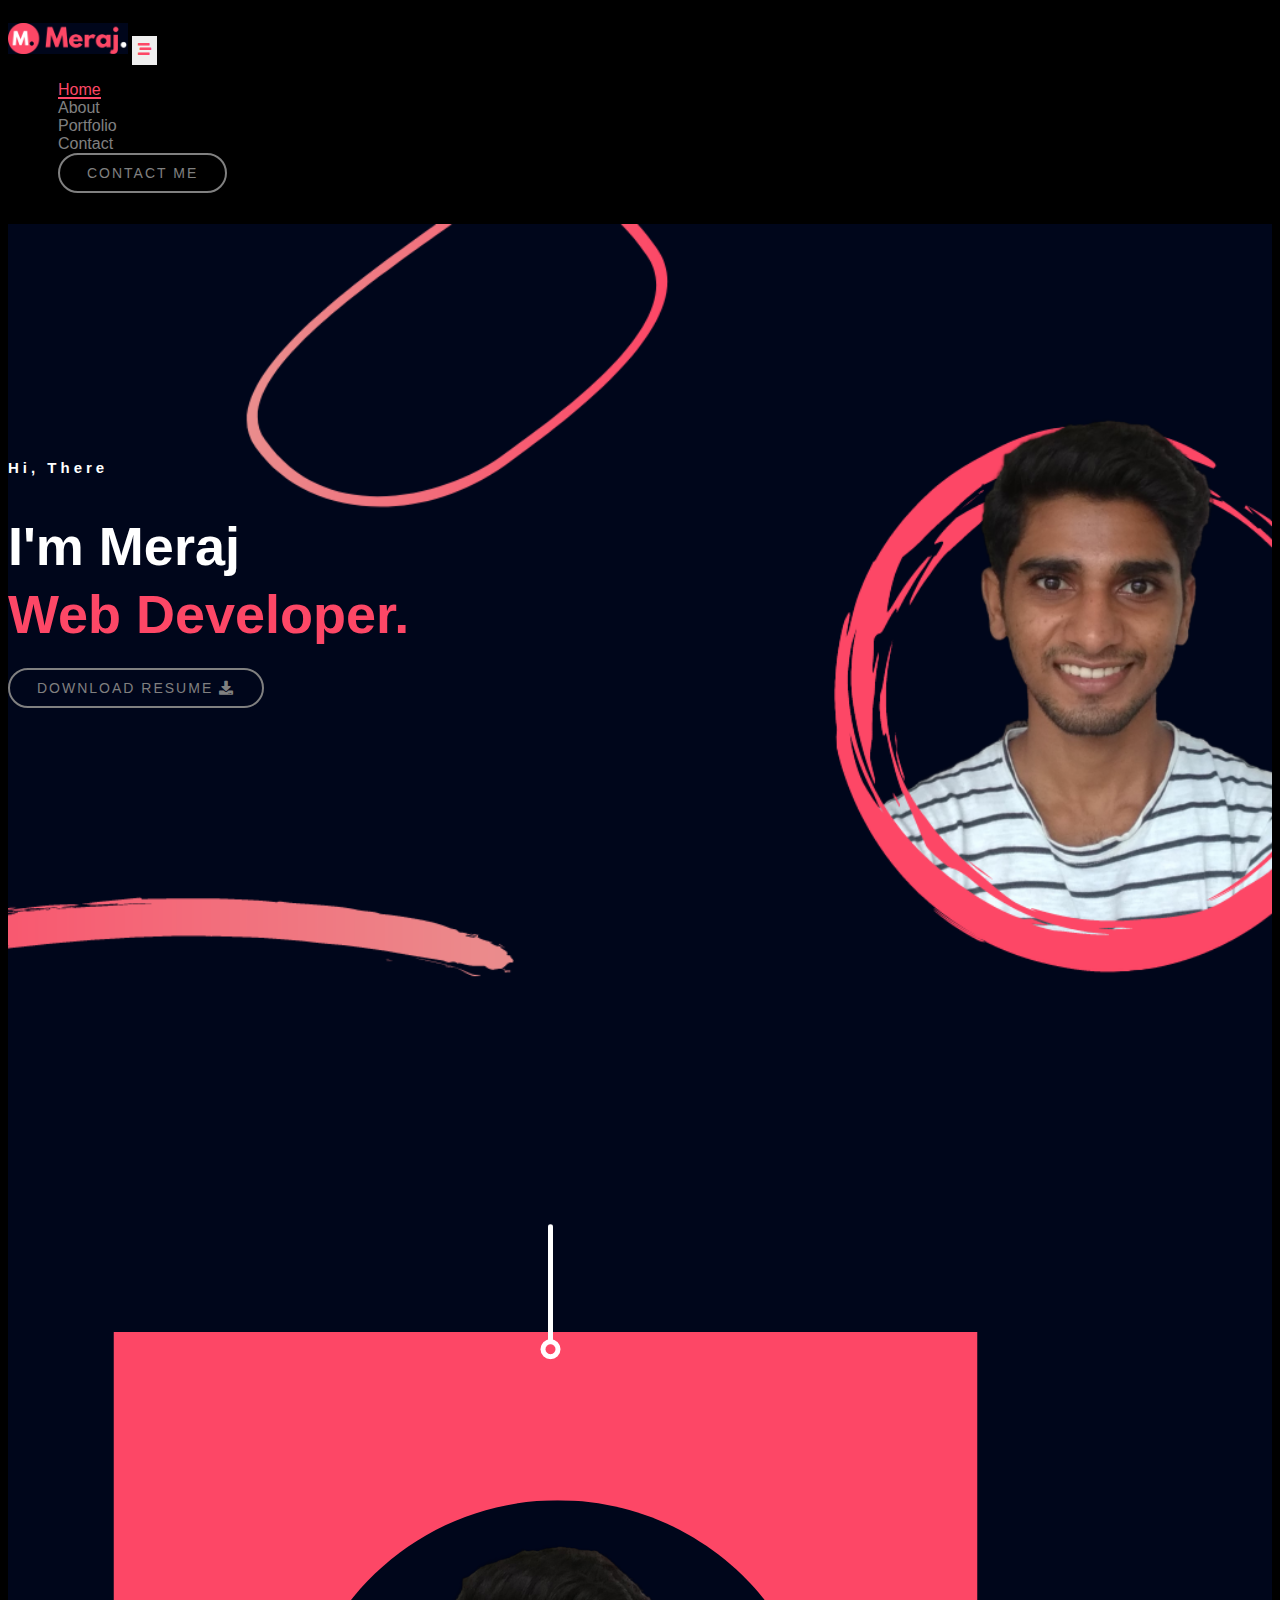
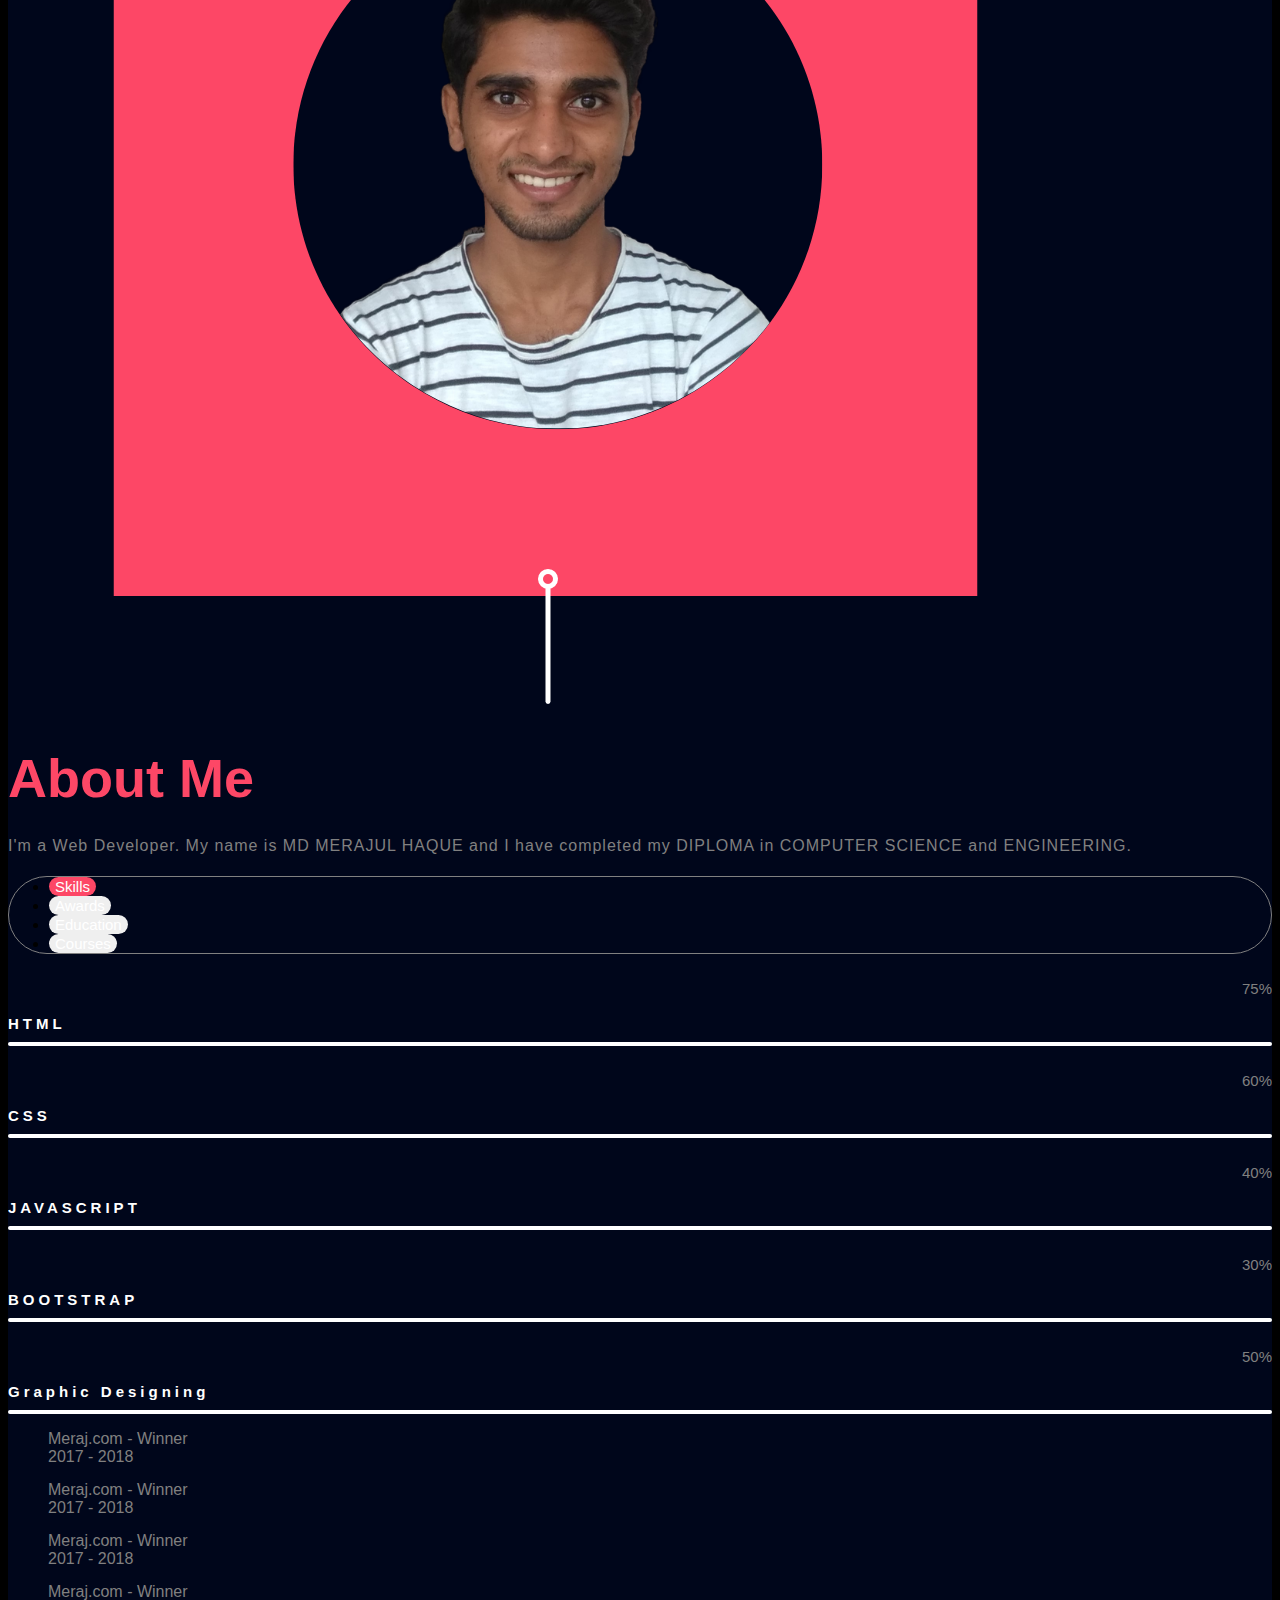
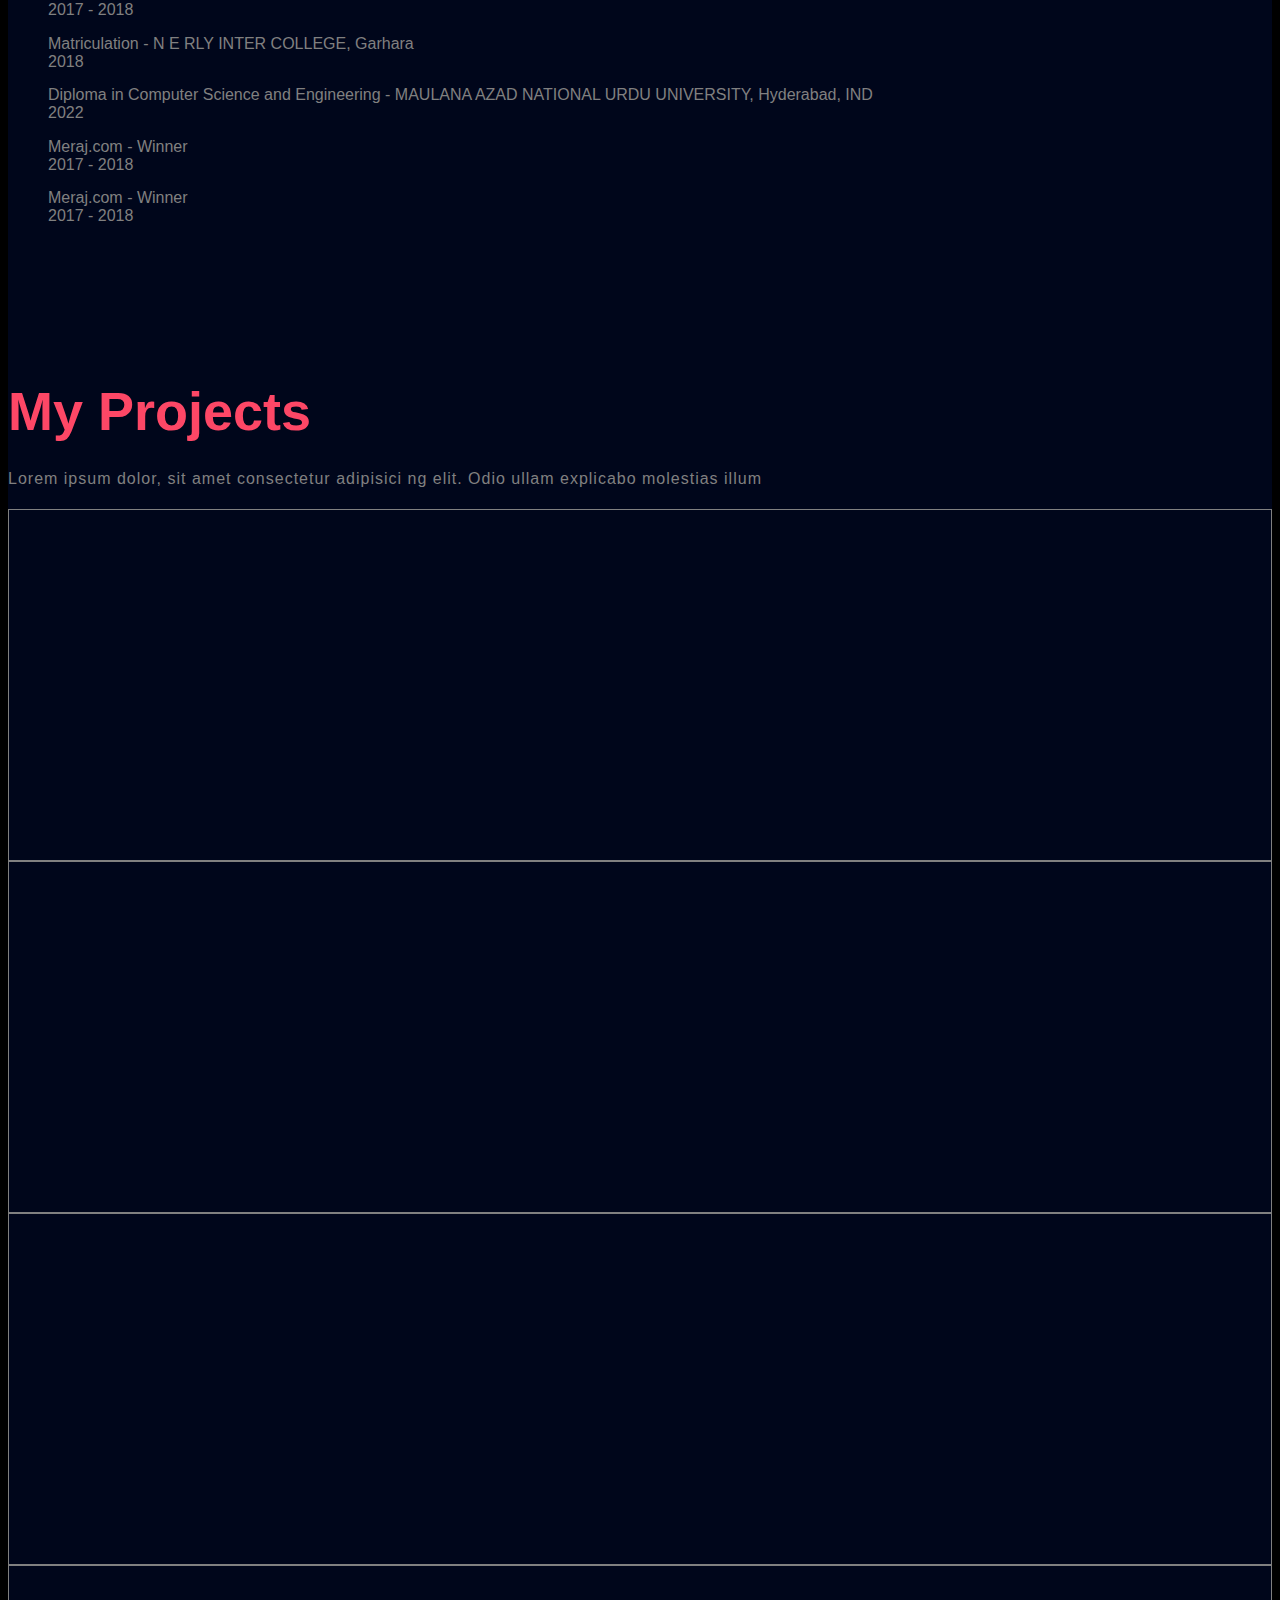
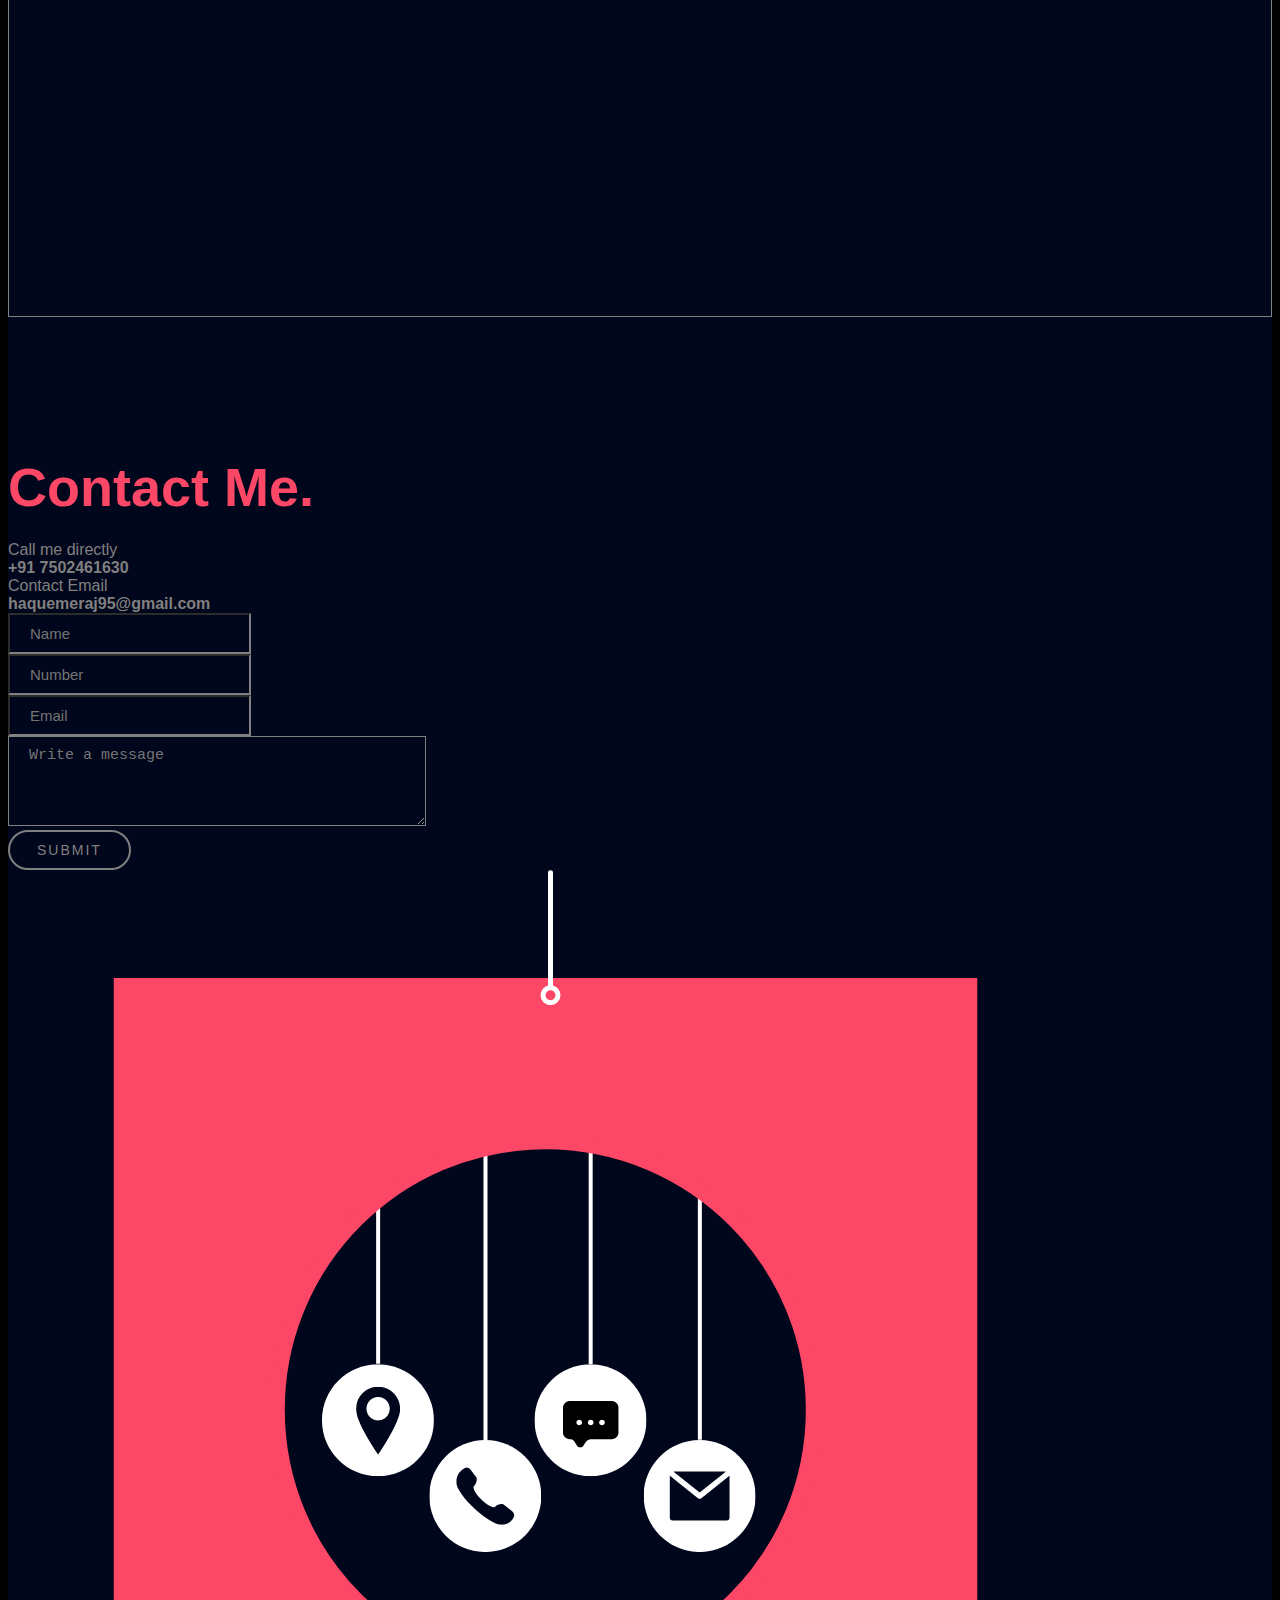
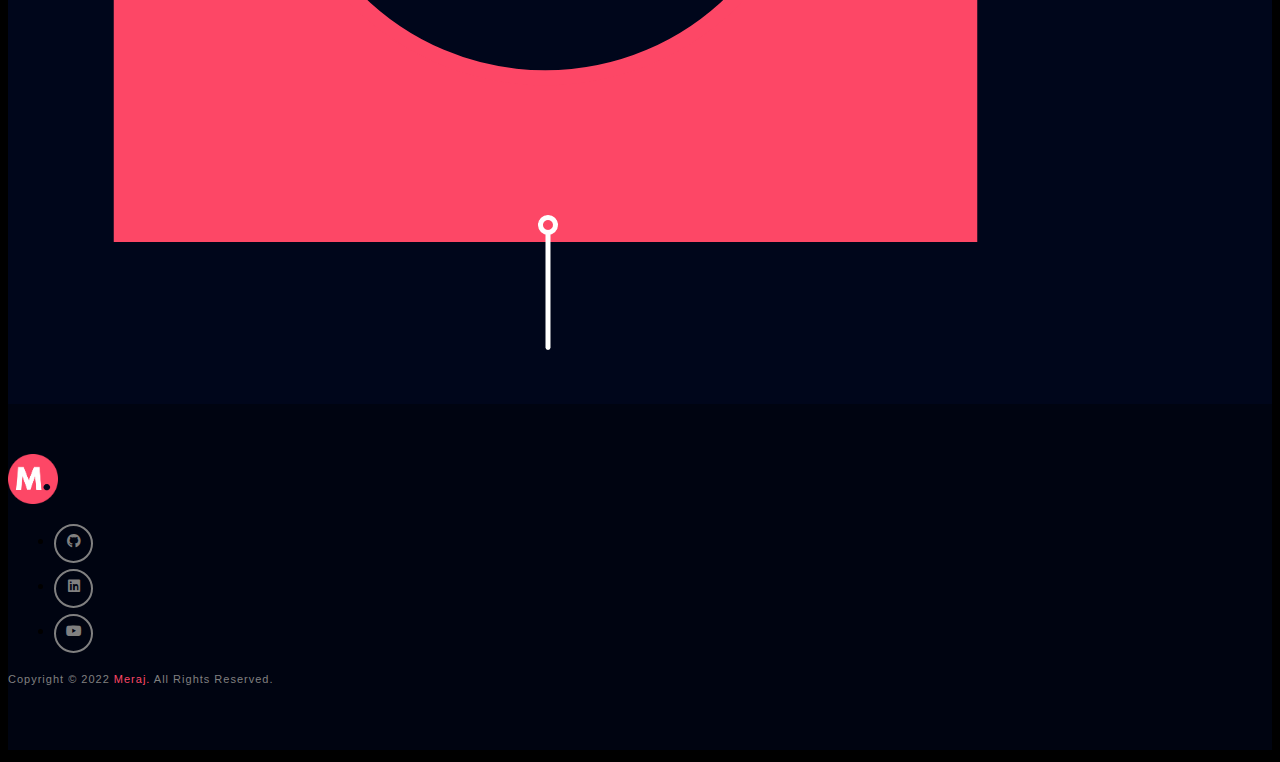
==== index.html @ 755efc13 "MerjaDot" ====
<!DOCTYPE html>
<html lang="en">

<head>
    <meta charset="UTF-8">
    <meta http-equiv="X-UA-Compatible" content="IE=edge">
    <meta name="viewport" content="width=device-width, initial-scale=1.0">
    <title>Meraj's Portfolio</title>

    <!-- FAVICON-->
    <link rel="icon" type="image/png" href="images/logo-fevicon.png">

    <!-- Bootstrap 5 CDN links -->
    <link href="https://cdn.jsdelivr.net/npm/bootstrap@5.1.3/dist/css/bootstrap.min.css" rel="stylesheet" integrity="sha384-1BmE4kWBq78iYhFldvKuhfTAU6auU8tT94WrHftjDbrCEXSU1oBoqyl2QvZ6jIW3" crossorigin="anonymous">
    <link rel="stylesheet" href="https://cdnjs.cloudflare.com/ajax/libs/font-awesome/5.15.4/css/all.min.css" integrity="sha512-1ycn6IcaQQ40/MKBW2W4Rhis/DbILU74C1vSrLJxCq57o941Ym01SwNsOMqvEBFlcgUa6xLiPY/NS5R+E6ztJQ==" crossorigin="anonymous" referrerpolicy="no-referrer"
    />

    <!-- Custom File's Link -->
    <link rel="stylesheet" href="css/style.css">
    <link rel="stylesheet" href="css/responsive-style.css">

</head>

<body data-bs-spy="scroll" data-bs-targets=".navbar" data-bs-offset="75">
    <!-- Navbar Section -->

    <header class="header_wrapper">
        <nav class="navbar navbar-expand-lg fixed-top">
            <div class="container">
                <a class="navbar-brand" href="#home">
                    <img src="images/meemProfile.png" class="img-fluid" alt="logo">
                </a>
                <button class="navbar-toggler" type="button" data-bs-toggle="collapse" data-bs-target="#navbarNavAltMarkup" aria-controls="navbarNavAltMarkup" aria-expanded="false" aria-label="Toggle navigation">

                <i class="fas fa-stream navbar-toggler-icon"></i>                

              </button>
                <div class="collapse navbar-collapse justify-content-end" id="navbarNavAltMarkup">
                    <ul class="navbar-nav menu-navbar-nav">
                        <li class="nav-item">
                            <a class="nav-link active" aria-current="page" href="#home">Home</a>
                        </li>
                        <li class="nav-item">
                            <a class="nav-link" href="#about">About</a>
                        </li>
                        <li class="nav-item">
                            <a class="nav-link" href="#portfolio">Portfolio</a>
                        </li>
                        <li class="nav-item">
                            <a class="nav-link" href="#contact">Contact</a>
                        </li>
                        <li class="nav-item mt-3 mt-lg-0">
                            <a class="main-btn" href="#contact">Contact Me</a>
                        </li>
                    </ul>
                </div>
            </div>
        </nav>
    </header>
    <!-- Navbar Section exit -->

    <!-- Bannerr Section -->

    <section id="home" class="banner_wrapper">
        <div class="container">
            <div class="row">
                <div class="col-sm-12 text-center text-md-start" </div>
                    <h6>Hi, There</h6>
                    <h1>I'm Meraj<br><span>Web Developer.</span></h1>
                    <div class="mt-4">
                        <a class="main-btn" href="">
                            Download Resume
                            <i class="fas fa-download"></i>
                        </a>
                    </div>

                </div>
            </div>
    </section>

    <!-- Bannerr Section exit -->

    <!--About Section -->
    <section id="about" class="about_wrapper">
        <div class="container">
            <div class="row justify-content-between align-items-center">
                <div class="col-lg-5 mb-4 mb-lg-0">
                    <img src="images/about.png" class="img-fluid rounded-3" alt="AboutMe">
                </div>

                <div class="col-lg-7 ps-lg-5 text-center text-lg-start">
                    <div class="my-3 mb-lg-0">
                        <h1><span>About Me</span></h1>
                        <p>I'm a Web Developer. My name is MD MERAJUL HAQUE and I have completed my DIPLOMA in COMPUTER SCIENCE and ENGINEERING.</p>

                    </div>
                    <div class="pt-4">

                        <ul class="nav nav-pills justify-content-center justify-content-lg-between  mb-3" id="pills-tab" role="tablist">

                            <li class="nav-item" role="presentation">
                                <button class="nav-link active" id="pills-skill-tab" data-bs-toggle="pill" data-bs-target="#pills-skill" type="button" role="tab" aria-controls="pills-skill" aria-selected="true">Skills</button>
                            </li>

                            <li class="nav-item" role="presentation">
                                <button class="nav-link" id="pills-award-tab" data-bs-toggle="pill" data-bs-target="#pills-award" type="button" role="tab" aria-controls="pills-award" aria-selected="false">Awards</button>
                            </li>

                            <li class="nav-item" role="presentation">
                                <button class="nav-link" id="pills-education-tab" data-bs-toggle="pill" data-bs-target="#pills-education" type="button" role="tab" aria-controls="pills-education" aria-selected="false">Education</button>
                            </li>

                            <li class="nav-item" role="presentation">
                                <button class="nav-link" id="pills-course-tab" data-bs-toggle="pill" data-bs-target="#pills-course" type="button" role="tab" aria-controls="pills-course" aria-selected="false">Courses</button>
                            </li>

                        </ul>

                        <div class="tab-content" id="pills-tabContent">

                            <div class="tab-pane fade show active" id="pills-skill" role="tabpanel" aria-labelledby="pills-skill-tab">
                                <div class="single-progress">
                                    <h6>HTML</h6>
                                    <div class="progress">
                                        <div class="progress-bar" role="progressbar" style="width: 75%" aria-valuenow="25" aria-valuemin="0" aria-valuemax="100"></div>
                                    </div>
                                    <span class="label">75%</span>
                                </div>
                                <div class="single-progress">
                                    <h6>CSS</h6>
                                    <div class="progress">
                                        <div class="progress-bar" role="progressbar" style="width: 60%" aria-valuenow="25" aria-valuemin="0" aria-valuemax="100"></div>
                                    </div>
                                    <span class="label">60%</span>
                                </div>
                                <div class="single-progress">
                                    <h6>JAVASCRIPT</h6>
                                    <div class="progress">
                                        <div class="progress-bar" role="progressbar" style="width: 40%" aria-valuenow="25" aria-valuemin="0" aria-valuemax="100"></div>
                                    </div>
                                    <span class="label">40%</span>
                                </div>
                                <div class="single-progress">
                                    <h6>BOOTSTRAP</h6>
                                    <div class="progress">
                                        <div class="progress-bar" role="progressbar" style="width: 30%" aria-valuenow="25" aria-valuemin="0" aria-valuemax="100"></div>
                                    </div>
                                    <span class="label">30%</span>

                                </div>
                                <div class="single-progress">
                                    <h6>Graphic Designing</h6>
                                    <div class="progress">
                                        <div class="progress-bar" role="progressbar" style="width: 50%" aria-valuenow="25" aria-valuemin="0" aria-valuemax="100"></div>
                                    </div>
                                    <span class="label">50%</span>

                                </div>
                            </div>

                            <div class="tab-pane fade" id="pills-award" role="tabpanel" aria-labelledby="pills-award-tab">
                                <ul class="text-start ps-0">
                                    <li>
                                        <a href="#">Meraj.com
                                        <span>- Winner</span></a>2017 - 2018
                                    </li>
                                    <li>
                                        <a href="#">Meraj.com
                                        <span>- Winner</span></a>2017 - 2018
                                    </li>
                                    <li>
                                        <a href="#">Meraj.com
                                        <span>- Winner</span></a>2017 - 2018
                                    </li>
                                    <li>
                                        <a href="#">Meraj.com
                                        <span>- Winner</span></a>2017 - 2018
                                    </li>
                                </ul>
                            </div>

                            <div class="tab-pane fade" id="pills-education" role="tabpanel" aria-labelledby="pills-education-tab">
                                <ul class="text-start ps-0">
                                    <li>
                                        <a href="#">Matriculation
                                        <span>- N E RLY INTER COLLEGE, Garhara</span></a>2018
                                    </li>
                                    <li>
                                        <a href="#">Diploma in Computer Science and Engineering 
                                        <span>- MAULANA AZAD NATIONAL URDU UNIVERSITY, Hyderabad, IND</span></a>2022
                                    </li>

                                </ul>
                            </div>

                            <div class="tab-pane fade" id="pills-course" role="tabpanel" aria-labelledby="pills-course-tab">
                                <ul class="text-start ps-0">
                                    <li>
                                        <a href="#">Meraj.com
                                        <span>- Winner</span></a>2017 - 2018
                                    </li>
                                    <li>
                                        <a href="#">Meraj.com
                                        <span>- Winner</span></a>2017 - 2018
                                    </li>
                                </ul>
                            </div>

                        </div>

                    </div>
                </div>
            </div>
        </div>

    </section>


    <!-- About Section exit -->

    <!-- Portfolio Section -->

    <section id="portfolio" class="portfolio_wrapper">
        <div class="container">
            <div class="row">
                <div class="col-sm-12 text-center mb-4">
                    <div class="my-3 mb-lg-0">
                        <h1><span>My Projects</span></h1>
                        <p>Lorem ipsum dolor, sit amet consectetur adipisici ng elit. Odio ullam explicabo molestias illum </p>

                    </div>
                </div>

            </div>
            <div class="row">
                <div class="col-lg-3 col-mb-6 mb-4">
                    <a href="/projects/graphicD.html">
                        <div class="card p-0">
                            <span style="background-image: url('./images/portfolio1.jpeg');">

                        </span>
                        </div>
                    </a>
                </div>
                <div class="col-lg-3 col-mb-6 mb-4">
                    <a href="https://haque9570.github.io/BlueRythmMMH.github.io/">
                        <div class="card p-0">
                            <span style="background-image: url('./images/portfolio2.jpeg');">

                        </span>
                        </div>
                    </a>
                </div>
                <div class="col-lg-3 col-mb-6 mb-4">
                    <a href="#home">
                        <div class="card p-0">
                            <span style="background-image: url('./images/pj1.jpeg');">

                        </span>
                        </div>
                    </a>
                </div>
                <div class="col-lg-3 col-mb-6 mb-4">
                    <a href="#home">
                        <div class="card p-0">
                            <span style="background-image: url('./images/pj1.jpeg');">

                        </span>
                        </div>
                    </a>
                </div>

            </div>
        </div>

    </section>

    <!-- Portfolio Section exit -->

    <!-- Contact Section -->
    <section id="contact" class="contact_wrapper">
        <div class="container">
            <div class="row justify-content-between align-items-center">
                <div class="col-lg-6 order-2 order-lg-1 pe-lg-5 text-lg-start text-center">
                    <h1><span>Contact Me.</span></h1>
                    <div class="row call_details mb-4">
                        <label class="col-sm-3 col-lg-4">Call me directly</label>

                        <div class="col-sm-9 col-lg-8 mb-3 mb-lg-2 text-md-start">
                            <a href="javascript:void(0)">+91 7502461630</a>
                        </div>

                        <label class="col-sm-3 col-lg4">Contact Email</label>

                        <div class="col-sm-9 col-lg-8 mb-3 mb-lg-2 text-md-start">
                            <a href="mailto:haquemeraj95@gmail.com">haquemeraj95@gmail.com</a>
                        </div>
                    </div>
                    <form>
                        <div class="mb-4">
                            <input type="text" class="form-control" placeholder="Name" autocomplete="off">
                        </div>

                        <div class="mb-4">
                            <input type="number" class="form-control" placeholder="Number" autocomplete="off">
                        </div>

                        <div class="mb-4">
                            <input type="email" class="form-control" placeholder="Email" autocomplete="off">
                        </div>

                        <div class="mb-4">
                            <textarea class="form-control" id="message" cols="40" rows="4" placeholder="Write a message" autocomplete="off"></textarea>
                        </div>
                        <button type="submit" class="main-btn">
                            Submit
                        </button>
                    </form>
                </div>
                <div class="col-lg-6 order-1 mb-4 order-lg-1 mb-lg-0">
                    <img src="./images/contact.png" alt="ContactImg" class="img-fluid">
                </div>
            </div>

        </div>

    </section>


    <!-- Contact Section exit -->

    <!-- Footer Section -->

    <section id="contact" class="footer_wrapper mt-3 mt-md-0">
        <div class="container">
            <div class="row align-items-center">
                <div class="col-lg-4 col-md-6 text-center text-md-start">
                    <div class="footer-logo mb-3 mb-md-0">
                        <a href="projects/graphicD.html">
                            <img src="./images/logo.png" alt="">
                        </a>
                    </div>
                </div>
                <div class="col-lg-4 col-md-6">
                    <ul class="list-unstyled d-flex justify-content-center justify-content-md-end
                     justify-content-lg-center social-icon mb-3 mb-md-0">
                        <li>
                            <a href="#home"><i class="fab fa-github"></i></a>
                        </li>
                        <li>
                            <a href="#home"><i class="fab fa-linkedin"></i></a>
                        </li>
                        <li>
                            <a href="#home"><i class="fab fa-youtube"></i></a>
                        </li>
                    </ul>
                </div>
                <div class="col-lg-4 col-md-12">
                    <div class="copyright-text text-lg-start text-center mb-3 mb-lg-0">
                        <p class="mb-0">Copyright © 2022 <a href="#home">Meraj. </a>All Rights Reserved.

                        </p>
                    </div>
                </div>
            </div>

        </div>
    </section>

    <!-- Footer Section exit-->



    <!-- Bootstrap 5 Js CDN links -->
    <script src="https://cdn.jsdelivr.net/npm/@popperjs/core@2.10.2/dist/umd/popper.min.js" integrity="sha384-7+zCNj/IqJ95wo16oMtfsKbZ9ccEh31eOz1HGyDuCQ6wgnyJNSYdrPa03rtR1zdB" crossorigin="anonymous"></script>
    <script src="https://cdn.jsdelivr.net/npm/bootstrap@5.1.3/dist/js/bootstrap.min.js" integrity="sha384-QJHtvGhmr9XOIpI6YVutG+2QOK9T+ZnN4kzFN1RtK3zEFEIsxhlmWl5/YESvpZ13" crossorigin="anonymous"></script>

    <!-- Custom Js link -->
    <script src="js/main.js"></script>
</body>

</html>
---- css/style.css ----
/* Table of Contents */


/* ------------------
1. General
2. Navbar
3. Banner
4. About
5. Portfolio
6. Contact
7. Footer
-------------------- */


/* General */

@import url('');
:root {
    /* Background Color */
    --primary-color: #fd4766;
    --scondary-color: black;
    --bg-dark-blue: #00061b;
    --bg-white: white;
    --gray-color: gray;
    --gradient-color: linear-gradient(-224deg, var(--primary-color) 0, #0080b3 100%);
    --gradient-color: linear-gradient(120deg, #f7aeae 20.69%, #EA8D8D 50.19%, var(--primary-color) 79.69%);
    filter: progid: DXImageTransform.Microsoft.gradient(startColorstr='var(--primary-color)', endColorstr='var(--secondary-color)', GradientType=1);
    /* Text Color*/
    --primary-font: 'Poopins', sans-serif;
    --primary-text: #fd4766;
    --text-gray: gray;
    --text-white: white;
}

body {
    font-family: var(--primary-font);
    background-color: var(--scondary-color);
}

a {
    text-decoration: none;
}


/* 1 Custom CSS */

::-webkit-scrollbar {
    width: 6px;
}

::-webkit-scrollbar-track {
    background-color: var(--bg-dark-blue);
}

::-webkit-scrollbar-thumb {
    background-color: var(--primary-color);
}

section {
    padding: 50px 0;
    background-color: var(--bg-dark-blue);
}

.main-btn {
    display: inline-block;
    border-radius: 50px;
    transition: all .4s ease-in-out;
    padding: 10px 27px;
    background-color: transparent;
    border: 2px solid var(--gray-color);
    color: var(--text-gray);
    font-weight: 500;
    font-size: 14px;
    text-transform: uppercase;
    letter-spacing: 2px;
    text-decoration: none;
}

.main-btn:hover {
    background-color: var(--primary-color);
    border-color: var(--primary-color);
    color: var(--text-white);
}

h1 {
    font-size: 54px;
    line-height: 68px;
    font-weight: 800;
    color: var(--text-white);
    margin-bottom: 20px;
}

h1 span {
    color: var(--primary-color);
}

h2 {
    font-size: 50px;
    line-height: 1.3;
    font-weight: 600;
    color: var(--text-white);
    margin-bottom: 15px;
}

h3 {
    font-size: 20px;
    font-weight: 600;
    color: var(--text-white);
    margin-bottom: 19px;
}

h6 {
    font-size: 15px;
    letter-spacing: 4px;
    display: block;
    color: var(--text-white);
    margin-bottom: 10px;
}

p {
    color: var(--text-gray);
    font-size: 16px;
    line-height: 28px;
    letter-spacing: 1px;
    font-weight: 400;
}

.subtitle {
    display: inline-block;
    font-weight: 600;
    letter-spacing: 0.5px;
    line-height: 18px;
    font-size: 16px;
    margin-bottom: 12px;
    background: var(--gradient-color);
    -webkit-background-clip: text;
    -webkit-text-fill-color: transparent;
}

input:hover,
input:focus,
textarea:focus,
textarea:hover,
button {
    outline: none !important;
    box-shadow: none !important;
}


/* 2. Navbar */

.header_wrapper .navbar {
    padding: 15px 0;
    -webkit-transition: all .2s linear;
    -o-transition: all .2s linear;
    transition: all .2s linear;
}

.header_wrapper .navbar-brand img {
    max-width: 120px;
    height: auto;
}

.header_wrapper .navbar-toggler {
    border: 0;
    color: var(--primary-color);
    line-height: 2;
}

.header_wrapper .navbar-toggler:focus {
    box-shadow: none;
}

.header_wrapper .nav-item {
    margin: 0 10px;
}

.header_wrapper .nav-item .nav-link {
    position: relative;
    font-size: 16px;
    font-weight: 500;
    color: var(--gray-color);
    display: inline-block;
}

.header_wrapper .nav-item .nav-link::after {
    position: absolute;
    content: '';
    left: 0;
    width: 0;
    height: 2px;
    background: var(--primary-color);
    transition: 0.3s;
    bottom: 0;
}

.header_wrapper .nav-item .nav-link.active::after,
.header_wrapper .nav-item .nav-link:hover::after {
    width: 100%;
}

.header_wrapper .nav-item .nav-link.active,
.header_wrapper .nav-item .nav-link:hover {
    color: var(--bg-white);
}

.header_scrolled {
    position: fixed;
    top: 0;
    left: 0;
    width: 100%;
    background-color: var(--bg-dark-blue);
    -webkit-box-shadow: 0 1px 20px var(--primary-color);
    box-shadow: 0 1px 20px 0 var(--primary-color);
}

.header_wrapper .nav-item .nav-link.active,
.header_wrapper .nav-item .nav-link:hover {
    color: var(--primary-text);
}


/* 3. Banner */

.banner_wrapper {
    width: 100%;
    height: auto;
    min-height: 650px;
    background-image: url('../images/bg1.png');
    background-repeat: no-repeat;
    background-position: center;
    background-size: cover;
    background-attachment: scroll;
    padding: 200px 0 100px 0;
}


/* 3. Banner Exit */


/* 4. About */

.about_wrapper img:hover {
    box-shadow: 0 1px 20px 0 var(--primary-color);
}

.about_wrapper ul.nav-pills {
    border: 1px solid var(--gray-color);
    border-radius: 50px;
}

.about_wrapper ul li .nav-link {
    border-radius: 50px;
    font-size: 15px;
    font-weight: 500;
    transition: all 0.45s cubic-bezier(0, 0, 0.2, 1);
    display: inline-block;
    color: var(--text-white);
    border: 0;
}

.about_wrapper ul li .nav-link.active {
    background-color: var(--primary-color);
}

.about_wrapper .single-progress {
    margin-top: 26px;
    position: relative;
    overflow: hidden;
}

.about_wrapper .single-progress .progress {
    height: 4px;
    border-radius: 4px;
    box-shadow: none;
    background-color: var(--bg-white);
    overflow: visible;
}

.about_wrapper .single-progress .progress-bar {
    background: var(--gradient-color);
}

.about_wrapper .single-progress h6 {
    text-align: left;
}

.about_wrapper .single-progress .label {
    position: absolute;
    right: 0;
    top: 0;
    color: var(--text-gray);
    font-size: 15px;
}

.about_wrapper .tab-pane li {
    color: var(--gray-color);
    font-size: 16px;
    margin-bottom: 15px;
    font-weight: 300;
    list-style: none;
}

.about_wrapper .tab-pane li a {
    font-weight: 500;
    display: block;
    color: var(--text-gray);
}


/* 5. Portfolio */

.portfolio_wrapper .card {
    height: 100%;
    min-height: 350px;
    overflow: hidden;
    border: 1px solid var(--gray-color);
    cursor: pointer;
}

.portfolio_wrapper .card:hover {
    box-shadow: 0 0 15px 0 var(--primary-color);
}

.portfolio_wrapper .card span {
    transition: background-position 4s ease-in-out 0s;
    width: 100%;
    height: 100%;
    background-position: top-center;
    background-size: cover;
}

.portfolio_wrapper .card:hover span {
    background-position: bottom center;
}


/* 6. Contact */

.contact_wrapper .form-control,
.contact_wrapper textarea {
    background-color: transparent;
    border-color: var(--gray-color);
    color: var(--text-gray);
    font-size: 15px;
    font-weight: 400;
    padding: 10px 20px;
}

.contact_wrapper .form-control:hover,
.contact_wrapper textarea:hover,
.contact_wrapper .form-control:focus,
.contact_wrapper textarea:focus {
    border-color: var(--primary-color);
    color: var(--primary-text);
}

.contact_wrapper .call_details {
    color: var(--text-gray);
}

.contact_wrapper .call_details a {
    font-weight: 700;
    color: var(--text-gray);
}


/* 7. Footer */

.footer_wrapper {
    background-color: #000411;
    padding: px 0;
}

.footer_wrapper .footer-logo img {
    width: 50px;
}

.footer_wrapper .social-icon li {
    margin: 6px;
}

.footer_wrapper .social-icon a {
    width: 35px;
    height: 35px;
    line-height: 30px;
    font-size: 14px;
    display: inline-block;
    border: 2px solid var(--text-gray);
    color: var(--gray-color);
    text-align: center;
    border-radius: 100%;
    -webkit-transition: all 0.3s cubic-bezier(0.645, 0.045, 0.355, 1);
    transition: all 0.3s cubic-bezier(0.645, 0.045, 0.355, 1);
}

.footer_wrapper .social-icon a:hover {
    background-color: var(--primary-color);
    border-color: var(--primary-color);
    color: var(--text-white);
    box-shadow: 0 12px 50px 0 var(--primary-color);
    transform: translateY(-3px);
}

.footer_wrapper .copyright-text p {
    font-size: 11px;
    line-height: 20px;
}

.footer_wrapper .copyright-text a {
    color: var(--primary-color);
}
---- css/responsive-style.css ----
@media(max-width:991px) {
    /* Custom css */
    section {
        padding: 30px 0;
    }
    h2 {
        font-size: 30px;
        line-height: 1.3;
    }
    h3 {
        font-size: 20px;
    }
    /* Navabar */
    .header_wrapper .navbar {
        padding: 5px 0;
    }
    .header-scrolled {
        height: auto;
    }
    .header_wrapper .menu-navbar-nav {
        text-align: center;
        background-color: #000411;
        opacity: 0.8;
        padding-bottom: 15px;
    }
    .header_wrapper .nav-item .nav-link {
        margin-top: 15px;
        color: #ffffff;
    }
    /* Banner wrapper */
    /* Banner wrapper */
    .banner_wrapper {
        width: 100%;
        height: auto;
        min-height: 555px;
        background-image: url('../images/bg3.png');
        background-repeat: no-repeat;
        background-position: center;
        background-size: cover;
        background-attachment: scroll;
        padding: 200px 0 100px 0;
    }
    /* About */
    .about_wrapper ul.nav-pills {
        width: 70%;
        margin: auto;
    }
    /* Portfolio */
    .portfolio_wrapper .card {
        min-height: 650px;
    }
    /* Footer */
    .footer_wrapper {
        background-color: #000411;
        padding: 20px 0;
    }
}

@media(max-width:450px) {
    /* Custom css */
    h1 {
        font-size: 40px;
        line-height: 48px;
    }
    h2 {
        font-size: 25px;
    }
    p {
        font-size: 13px;
        line-height: 24px;
    }
    /* Banner wrapper */
    .banner_wrapper {
        width: 100%;
        height: auto;
        min-height: 555px;
        background-image: url('../images/bgMob1.png');
        background-repeat: no-repeat;
        background-position: center;
        background-size: cover;
        background-attachment: scroll;
        padding: 300px 0 100px 0;
    }
    /* About */
    .about_wrapper ul.nav-pills {
        width: 100%;
        margin: auto;
        border: 0;
    }
    .about_wrapper ul li .nav-link {
        font-size: 13px;
    }
    /* Portfolio */
    .portfolio_wrapper .card {
        min-height: 400px;
    }
}
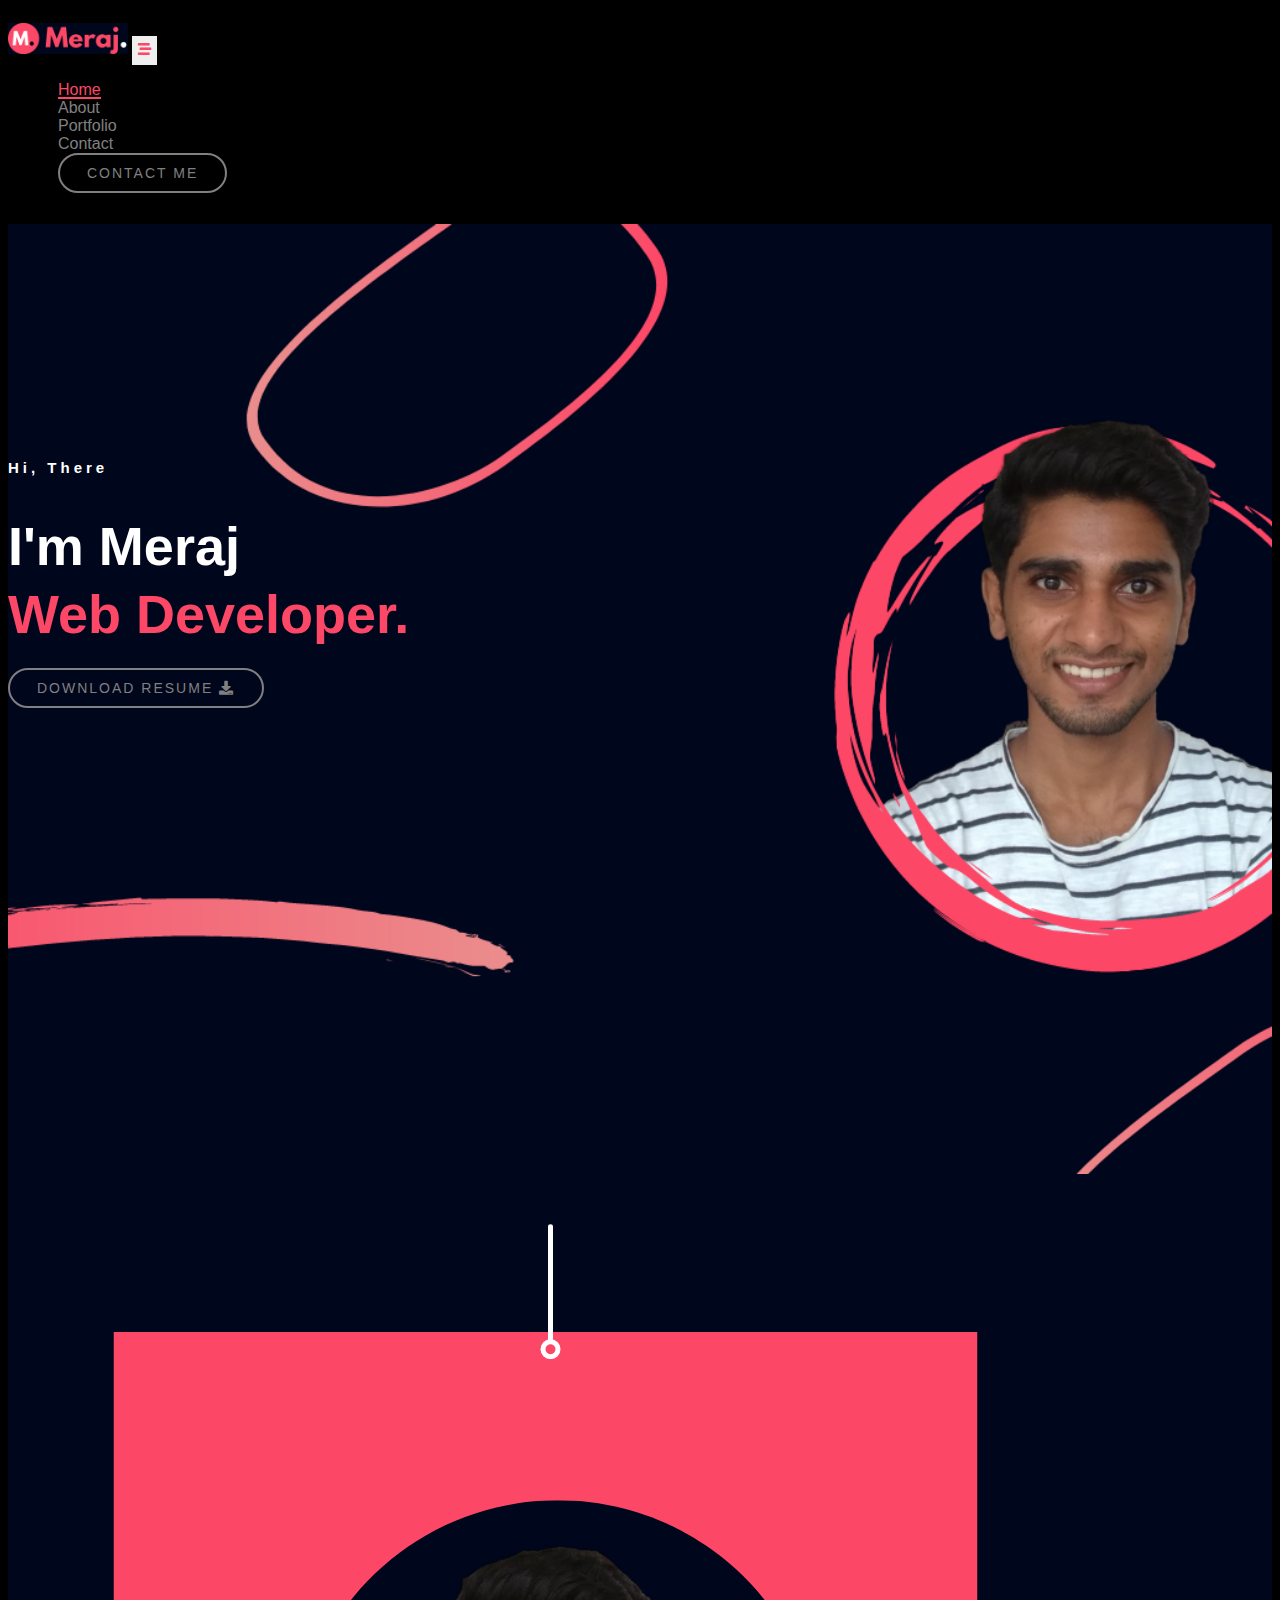
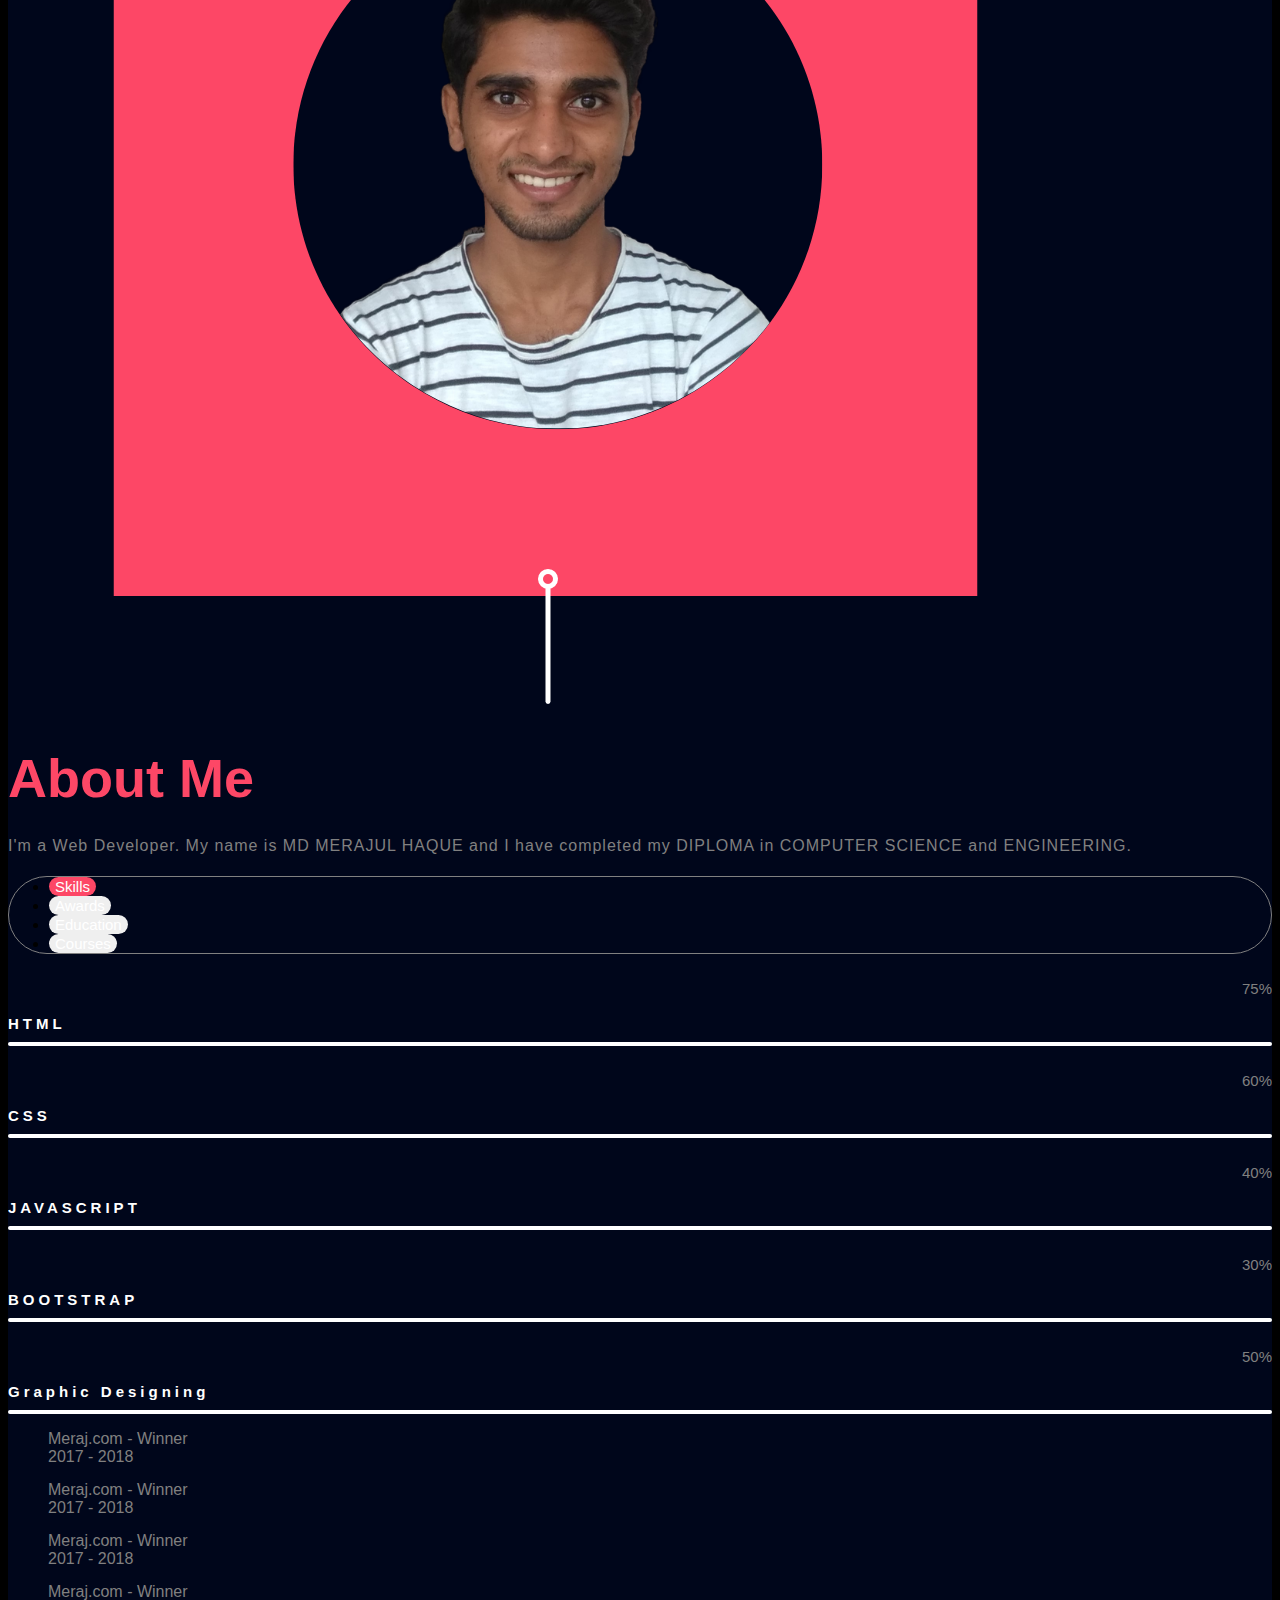
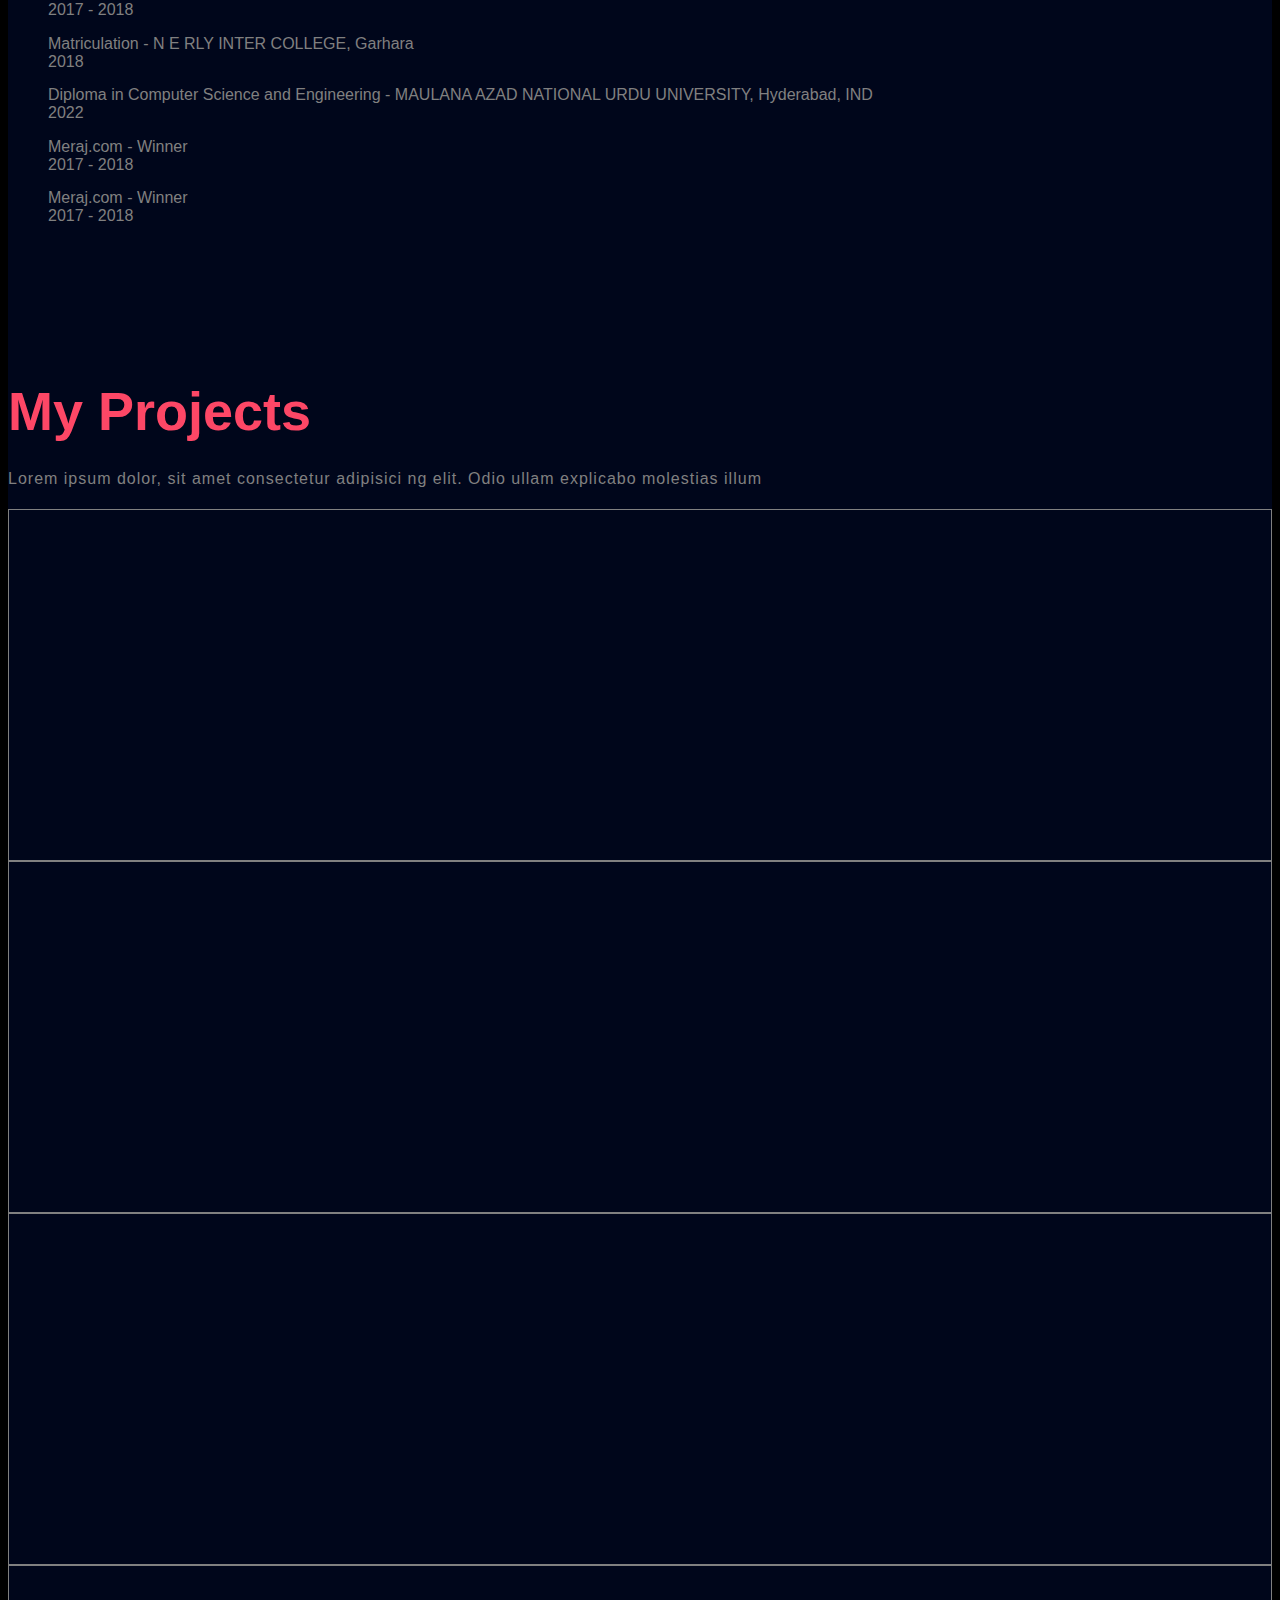
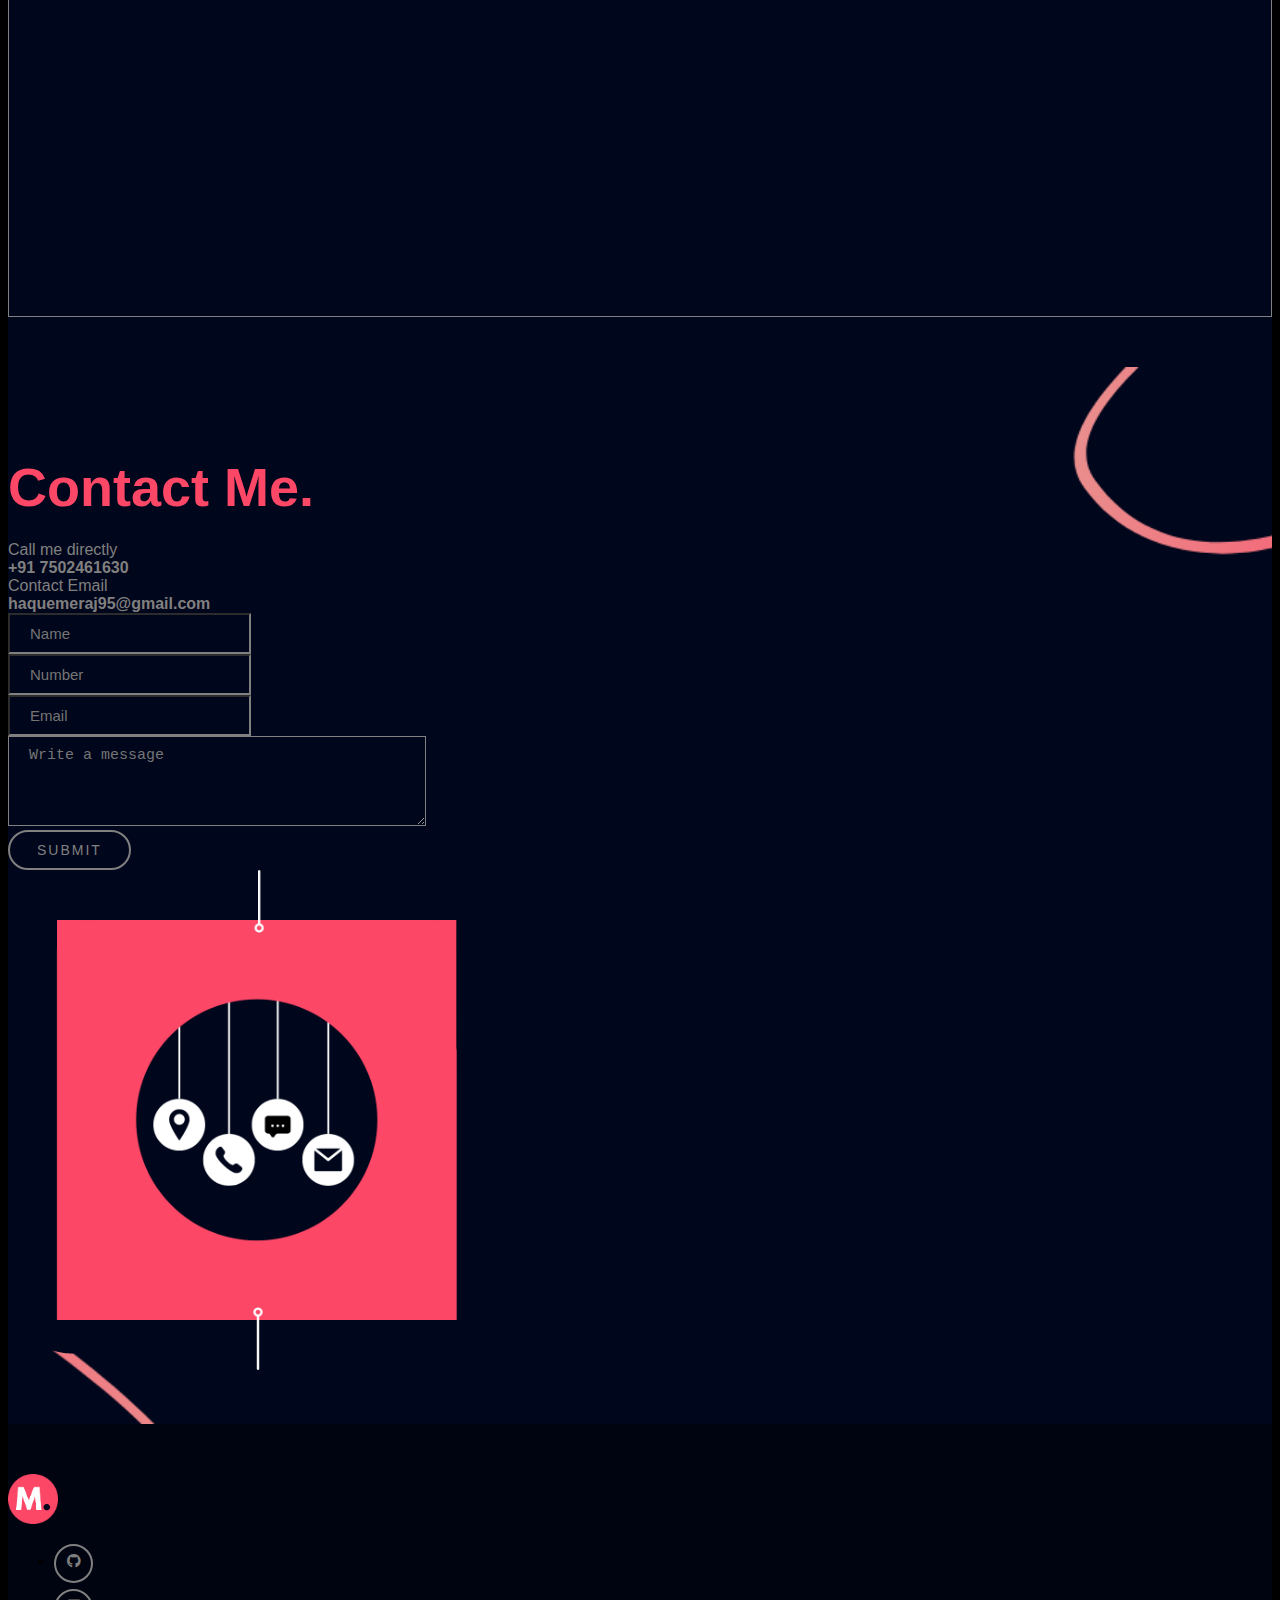
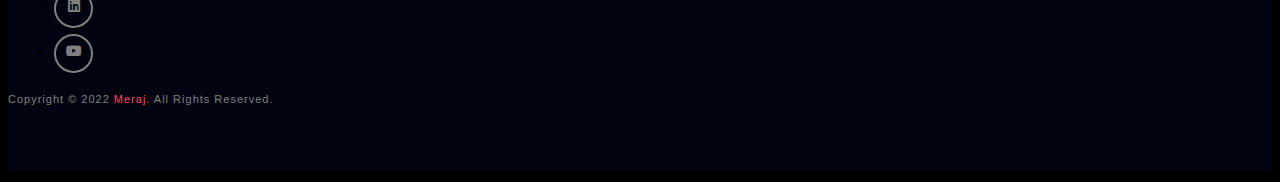
==== commit 71fd6757: "change" ====
--- a/index.html
+++ b/index.html
@@ -234,7 +234,7 @@
             </div>
             <div class="row">
                 <div class="col-lg-3 col-mb-6 mb-4">
-                    <a href="/projects/graphicD.html">
+                    <a href="/graphicD.html">
                         <div class="card p-0">
                             <span style="background-image: url('./images/portfolio1.jpeg');">
 
--- a/css/style.css
+++ b/css/style.css
@@ -225,13 +225,13 @@
 .banner_wrapper {
     width: 100%;
     height: auto;
-    min-height: 650px;
+    min-height: 750px;
     background-image: url('../images/bg1.png');
     background-repeat: no-repeat;
     background-position: center;
     background-size: cover;
     background-attachment: scroll;
-    padding: 200px 0 100px 0;
+    padding: 200px 0 0 0;
 }
 
 
@@ -239,6 +239,17 @@
 
 
 /* 4. About */
+
+.about_wrapper {
+    width: 100%;
+    height: auto;
+    min-height: 750px;
+    background-image: url('../images/bg2.png');
+    background-repeat: no-repeat;
+    background-position: center;
+    background-size: cover;
+    background-attachment: scroll;
+}
 
 .about_wrapper img:hover {
     box-shadow: 0 1px 20px 0 var(--primary-color);
@@ -310,6 +321,17 @@
 
 /* 5. Portfolio */
 
+.portfolio_wrapper {
+    width: 100%;
+    height: auto;
+    min-height: 750px;
+    background-image: url('../images/bg3.png');
+    background-repeat: no-repeat;
+    background-position: center;
+    background-size: cover;
+    background-attachment: scroll;
+}
+
 .portfolio_wrapper .card {
     height: 100%;
     min-height: 350px;
@@ -336,6 +358,17 @@
 
 
 /* 6. Contact */
+
+.contact_wrapper {
+    width: 100%;
+    height: auto;
+    min-height: 750px;
+    background-image: url('../images/bg4.png');
+    background-repeat: no-repeat;
+    background-position: center;
+    background-size: cover;
+    background-attachment: scroll;
+}
 
 .contact_wrapper .form-control,
 .contact_wrapper textarea {
--- a/css/responsive-style.css
+++ b/css/responsive-style.css
@@ -33,7 +33,7 @@
         width: 100%;
         height: auto;
         min-height: 555px;
-        background-image: url('../images/bg3.png');
+        background-image: url('../images/tab.png');
         background-repeat: no-repeat;
         background-position: center;
         background-size: cover;
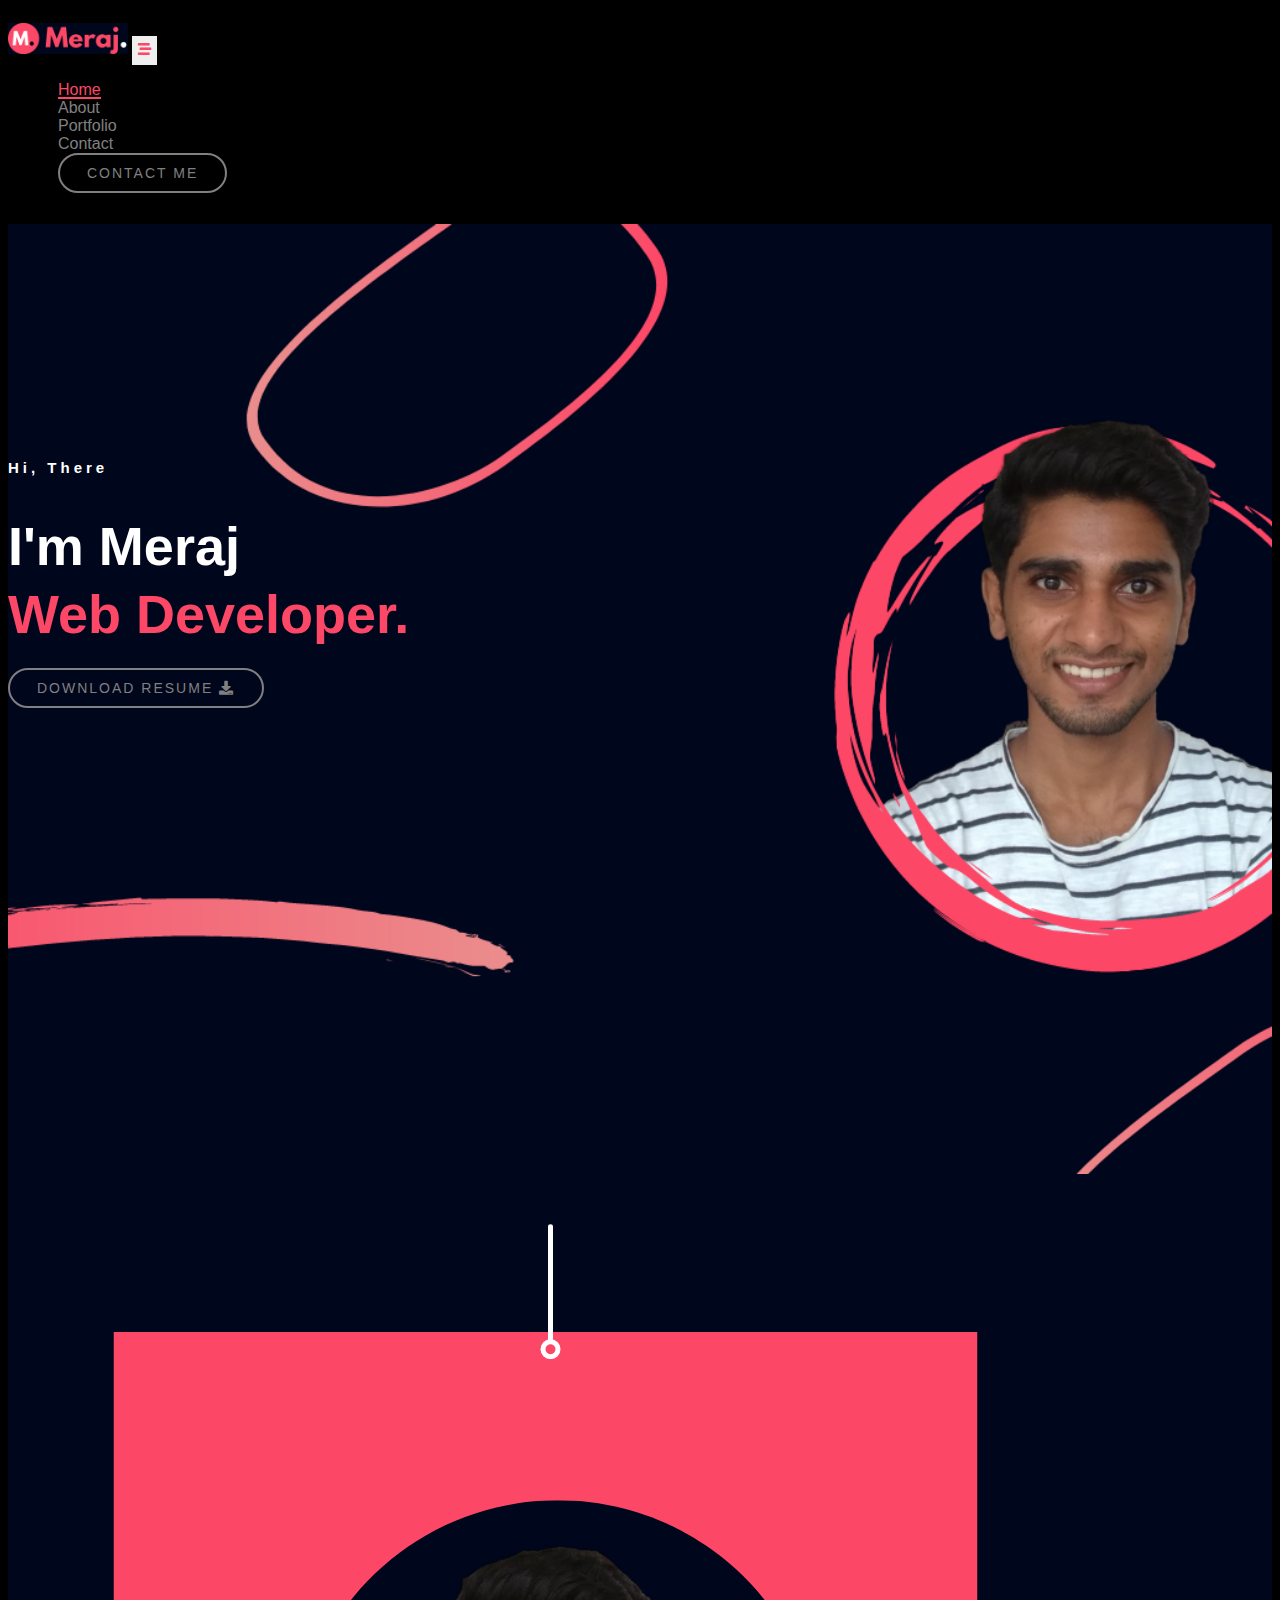
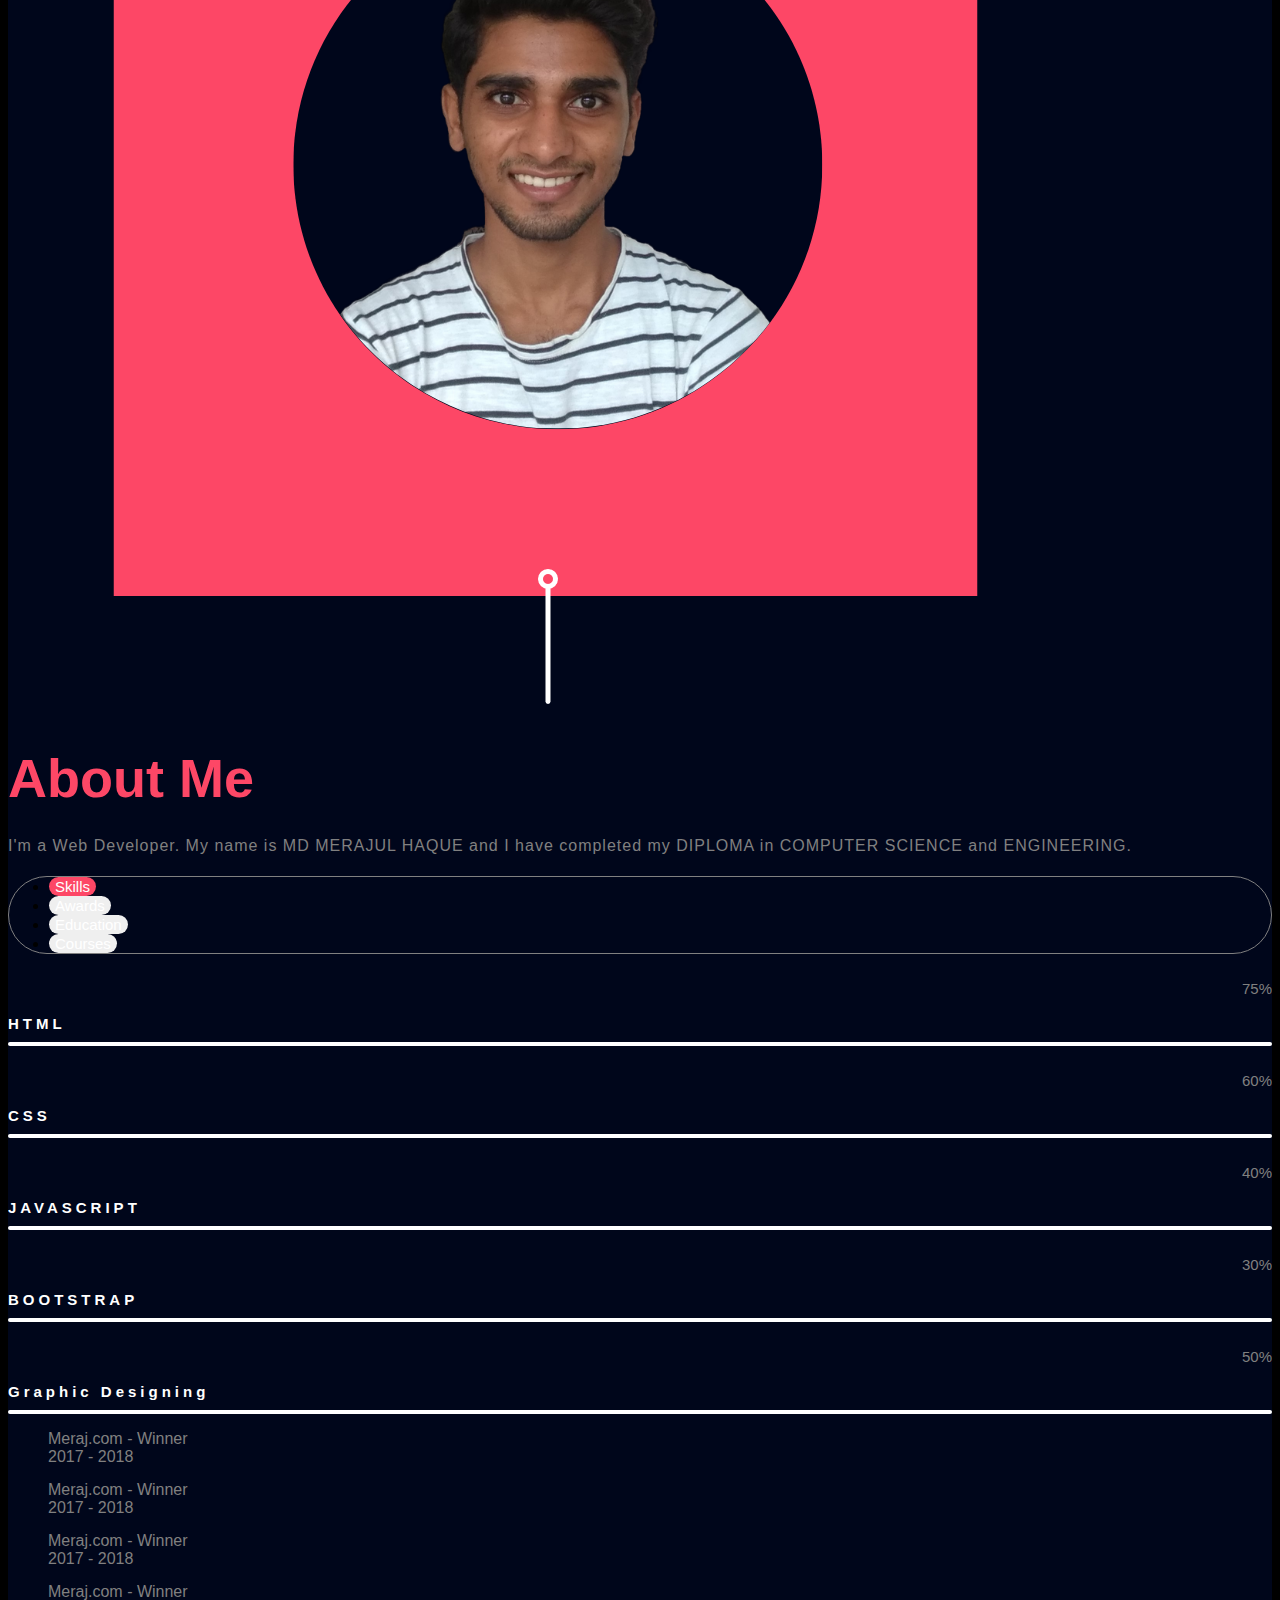
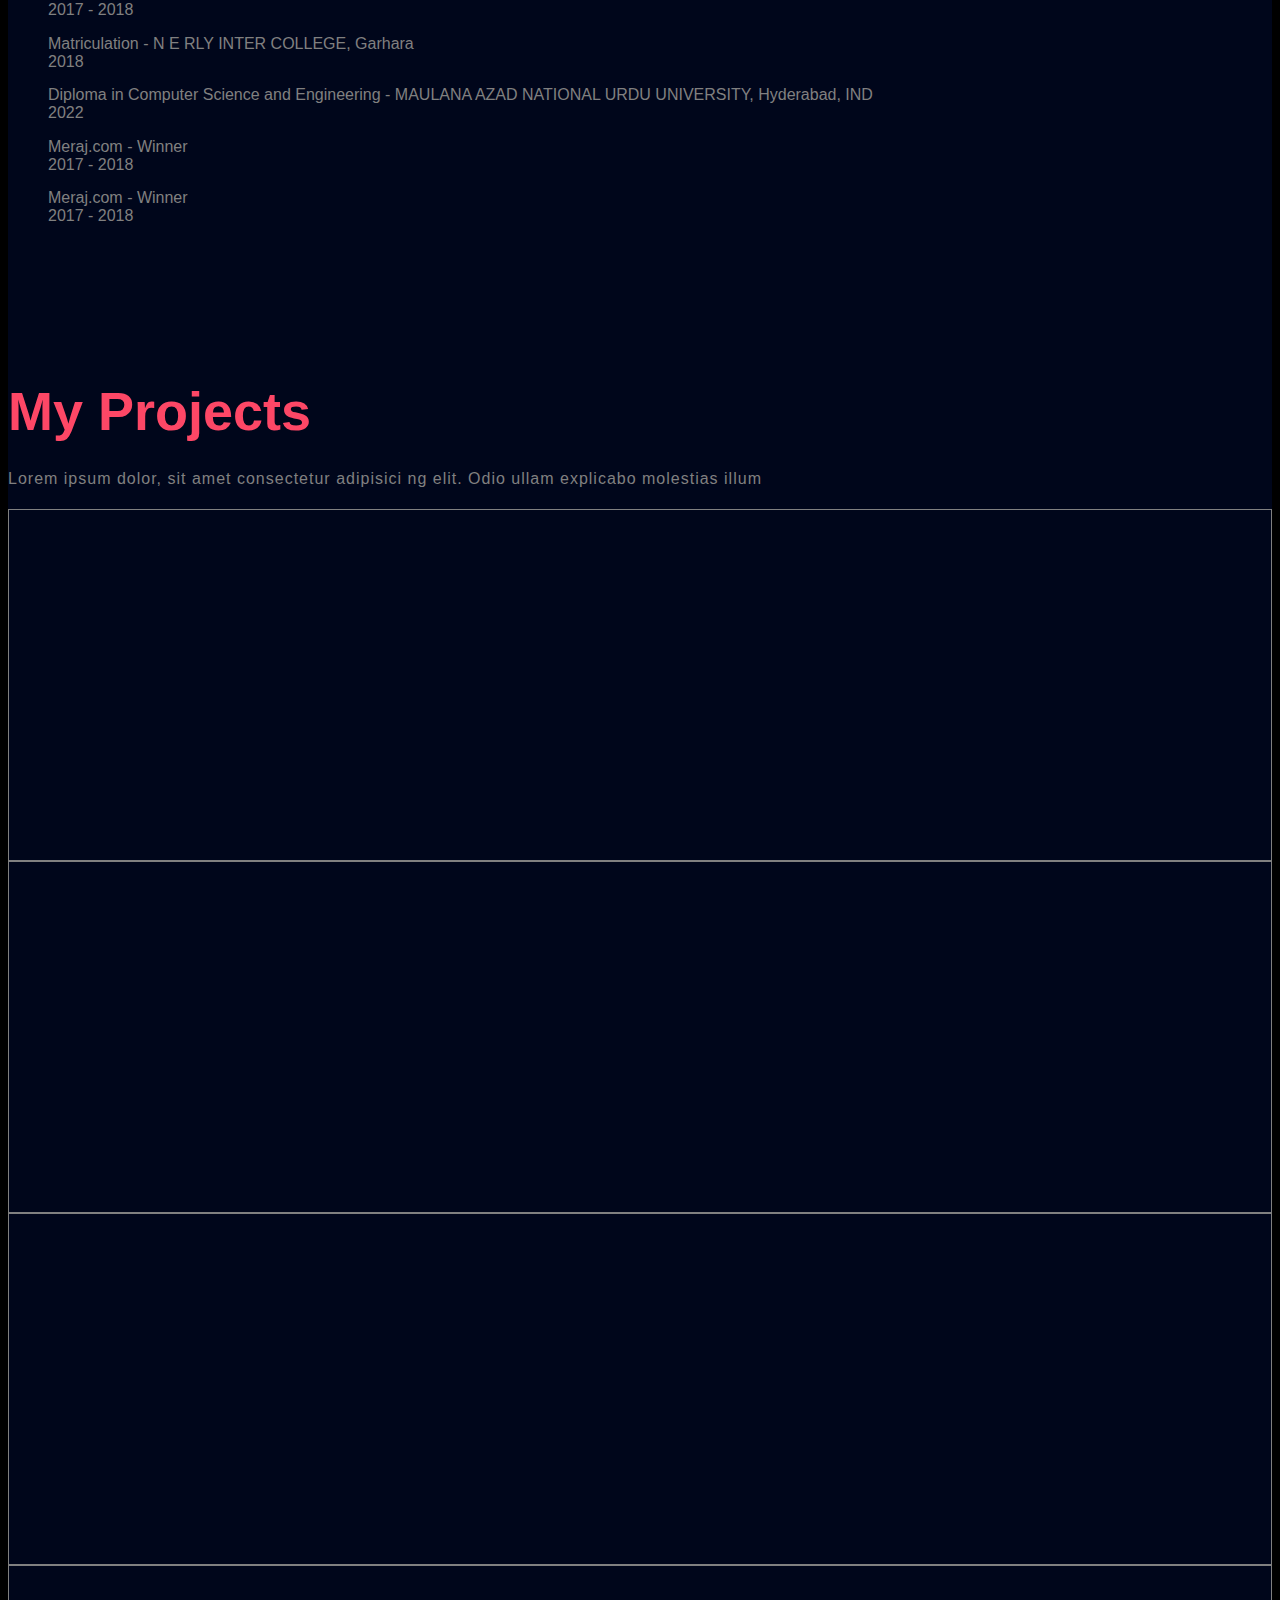
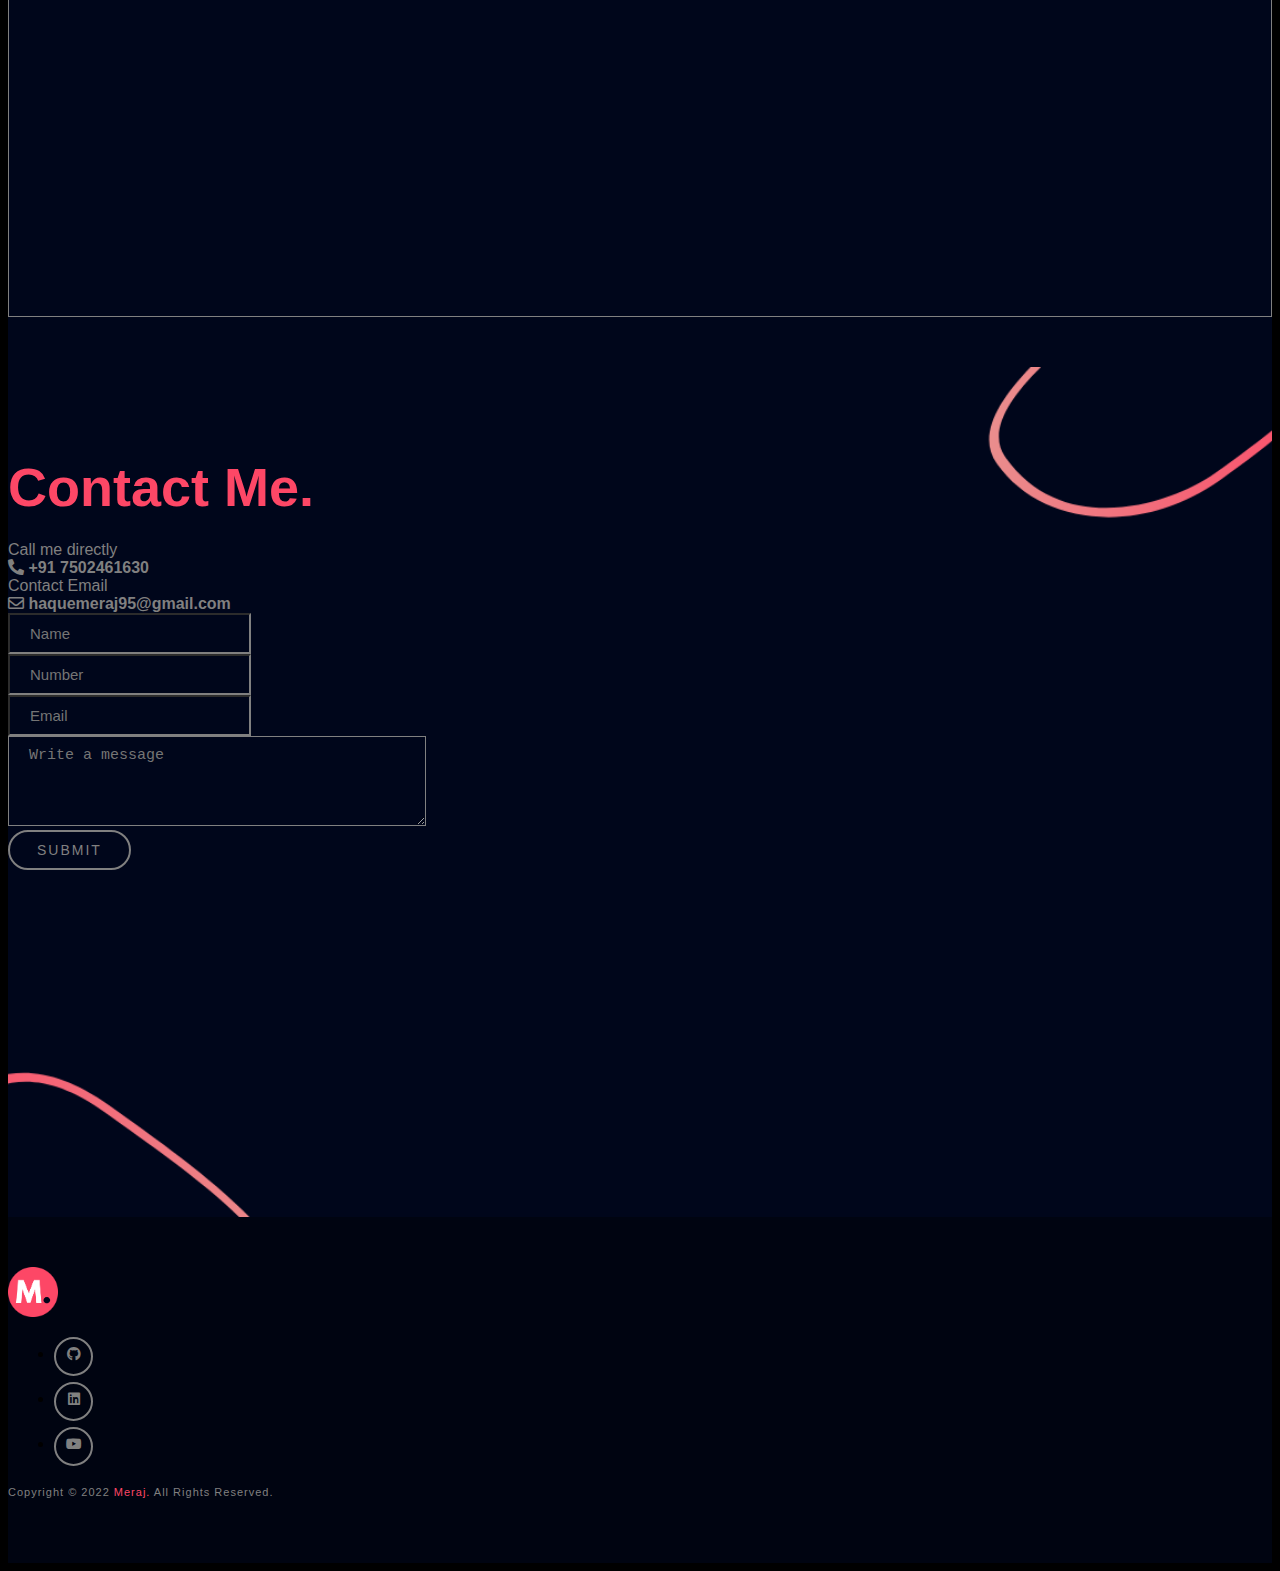
==== commit 329f8d16: "changes" ====
--- a/index.html
+++ b/index.html
@@ -234,7 +234,7 @@
             </div>
             <div class="row">
                 <div class="col-lg-3 col-mb-6 mb-4">
-                    <a href="/graphicD.html">
+                    <a href="../graphicD.html">
                         <div class="card p-0">
                             <span style="background-image: url('./images/portfolio1.jpeg');">
 
@@ -287,13 +287,13 @@
                         <label class="col-sm-3 col-lg-4">Call me directly</label>
 
                         <div class="col-sm-9 col-lg-8 mb-3 mb-lg-2 text-md-start">
-                            <a href="javascript:void(0)">+91 7502461630</a>
+                            <a href="callto:+917502461630"><i class="fas fa-phone-alt "></i> +91 7502461630</a>
                         </div>
 
                         <label class="col-sm-3 col-lg4">Contact Email</label>
 
                         <div class="col-sm-9 col-lg-8 mb-3 mb-lg-2 text-md-start">
-                            <a href="mailto:haquemeraj95@gmail.com">haquemeraj95@gmail.com</a>
+                            <a href="mailto:haquemeraj95@gmail.com"><i class="far fa-envelope"></i> haquemeraj95@gmail.com</a>
                         </div>
                     </div>
                     <form>
@@ -317,9 +317,11 @@
                         </button>
                     </form>
                 </div>
-                <div class="col-lg-6 order-1 mb-4 order-lg-1 mb-lg-0">
+
+                <!-- <div class="col-lg-6 order-1 mb-4 order-lg-1 mb-lg-0">
                     <img src="./images/contact.png" alt="ContactImg" class="img-fluid">
-                </div>
+                </div> -->
+
             </div>
 
         </div>
--- a/css/style.css
+++ b/css/style.css
@@ -390,11 +390,17 @@
 
 .contact_wrapper .call_details {
     color: var(--text-gray);
+    text-align: left;
 }
 
 .contact_wrapper .call_details a {
     font-weight: 700;
     color: var(--text-gray);
+    text-align: right;
+}
+
+.contact_wrapper .call_details a:hover {
+    color: var(--primary-color);
 }
 
 
--- a/css/responsive-style.css
+++ b/css/responsive-style.css
@@ -49,6 +49,13 @@
     .portfolio_wrapper .card {
         min-height: 650px;
     }
+    /* Contact wrapper */
+    .contact_wrapper {
+        background-image: none;
+    }
+    .contact_wrapper .call_details {
+        text-align: center;
+    }
     /* Footer */
     .footer_wrapper {
         background-color: #000411;
@@ -73,8 +80,8 @@
     .banner_wrapper {
         width: 100%;
         height: auto;
-        min-height: 555px;
-        background-image: url('../images/bgMob1.png');
+        min-height: 650px;
+        background-image: url('../images/Mob1.png');
         background-repeat: no-repeat;
         background-position: center;
         background-size: cover;
@@ -94,4 +101,8 @@
     .portfolio_wrapper .card {
         min-height: 400px;
     }
+    /* Contact wrapper */
+    .contact_wrapper {
+        background-image: none;
+    }
 }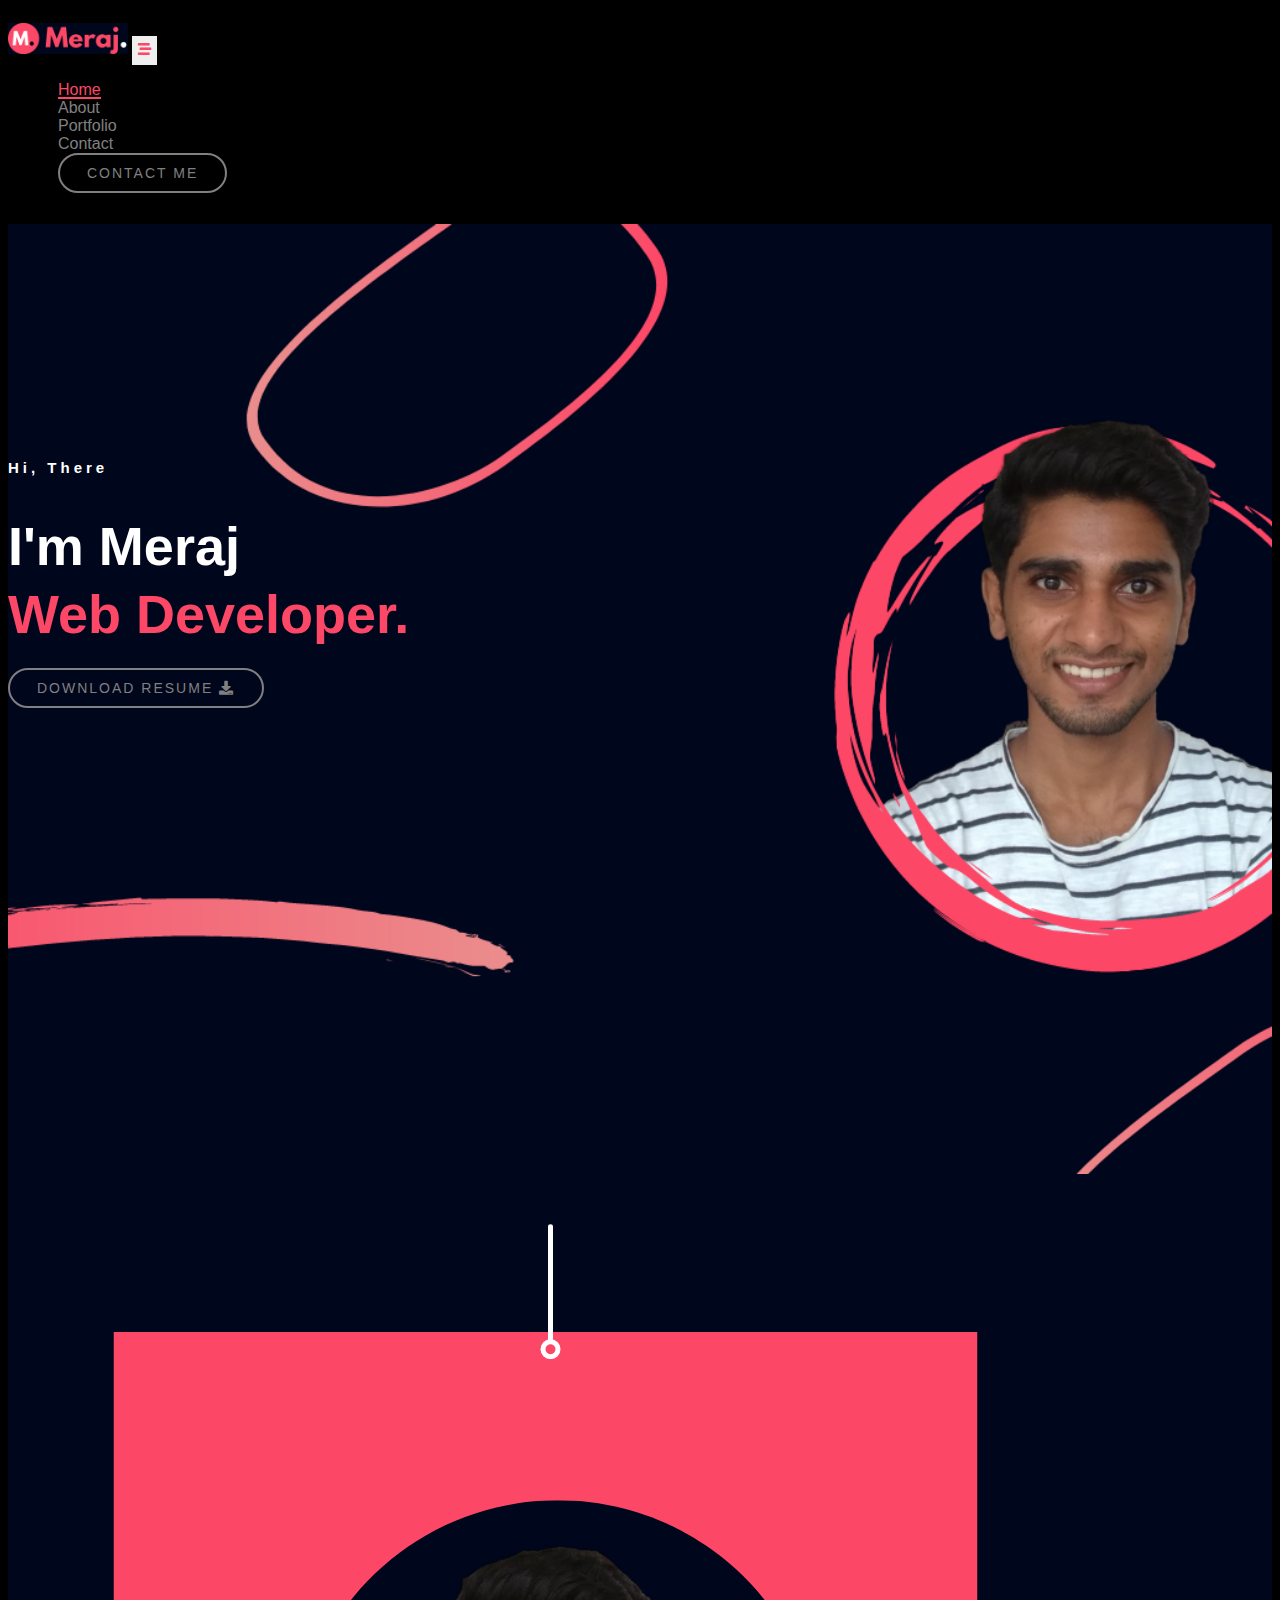
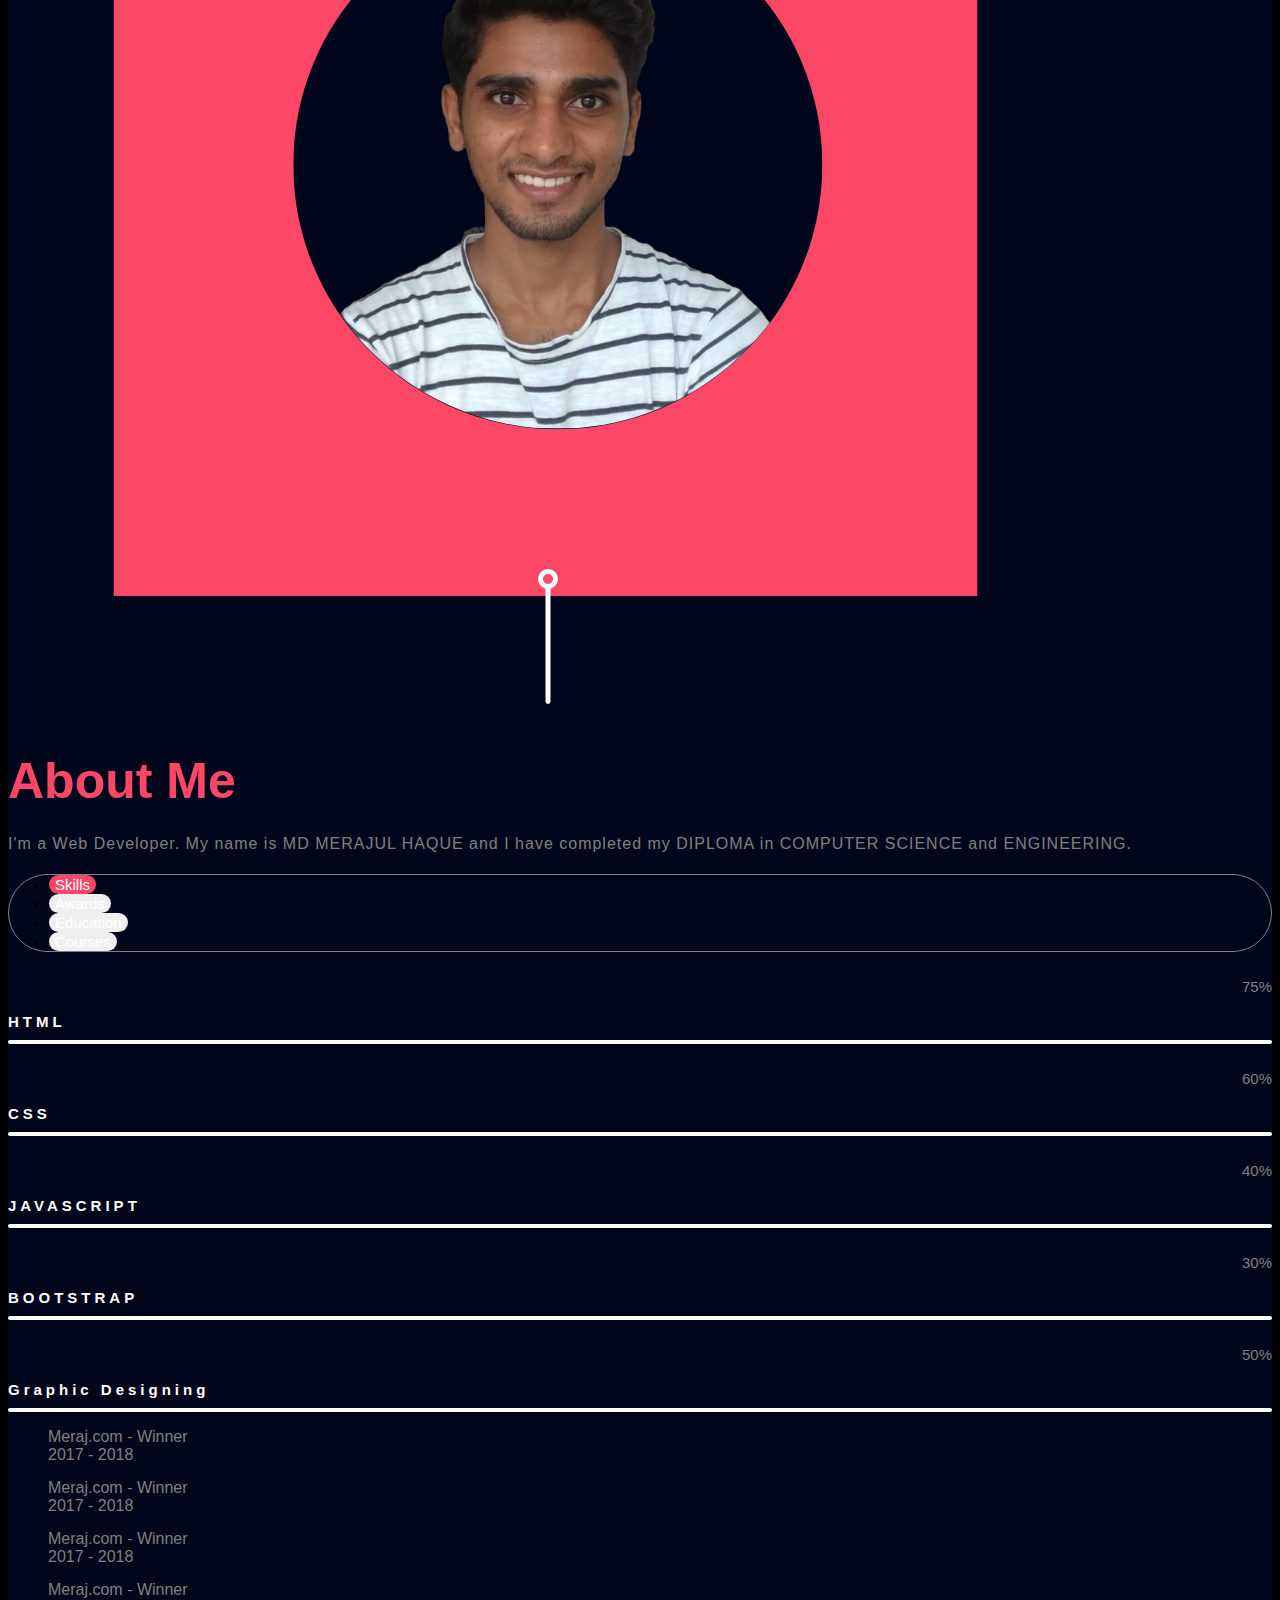
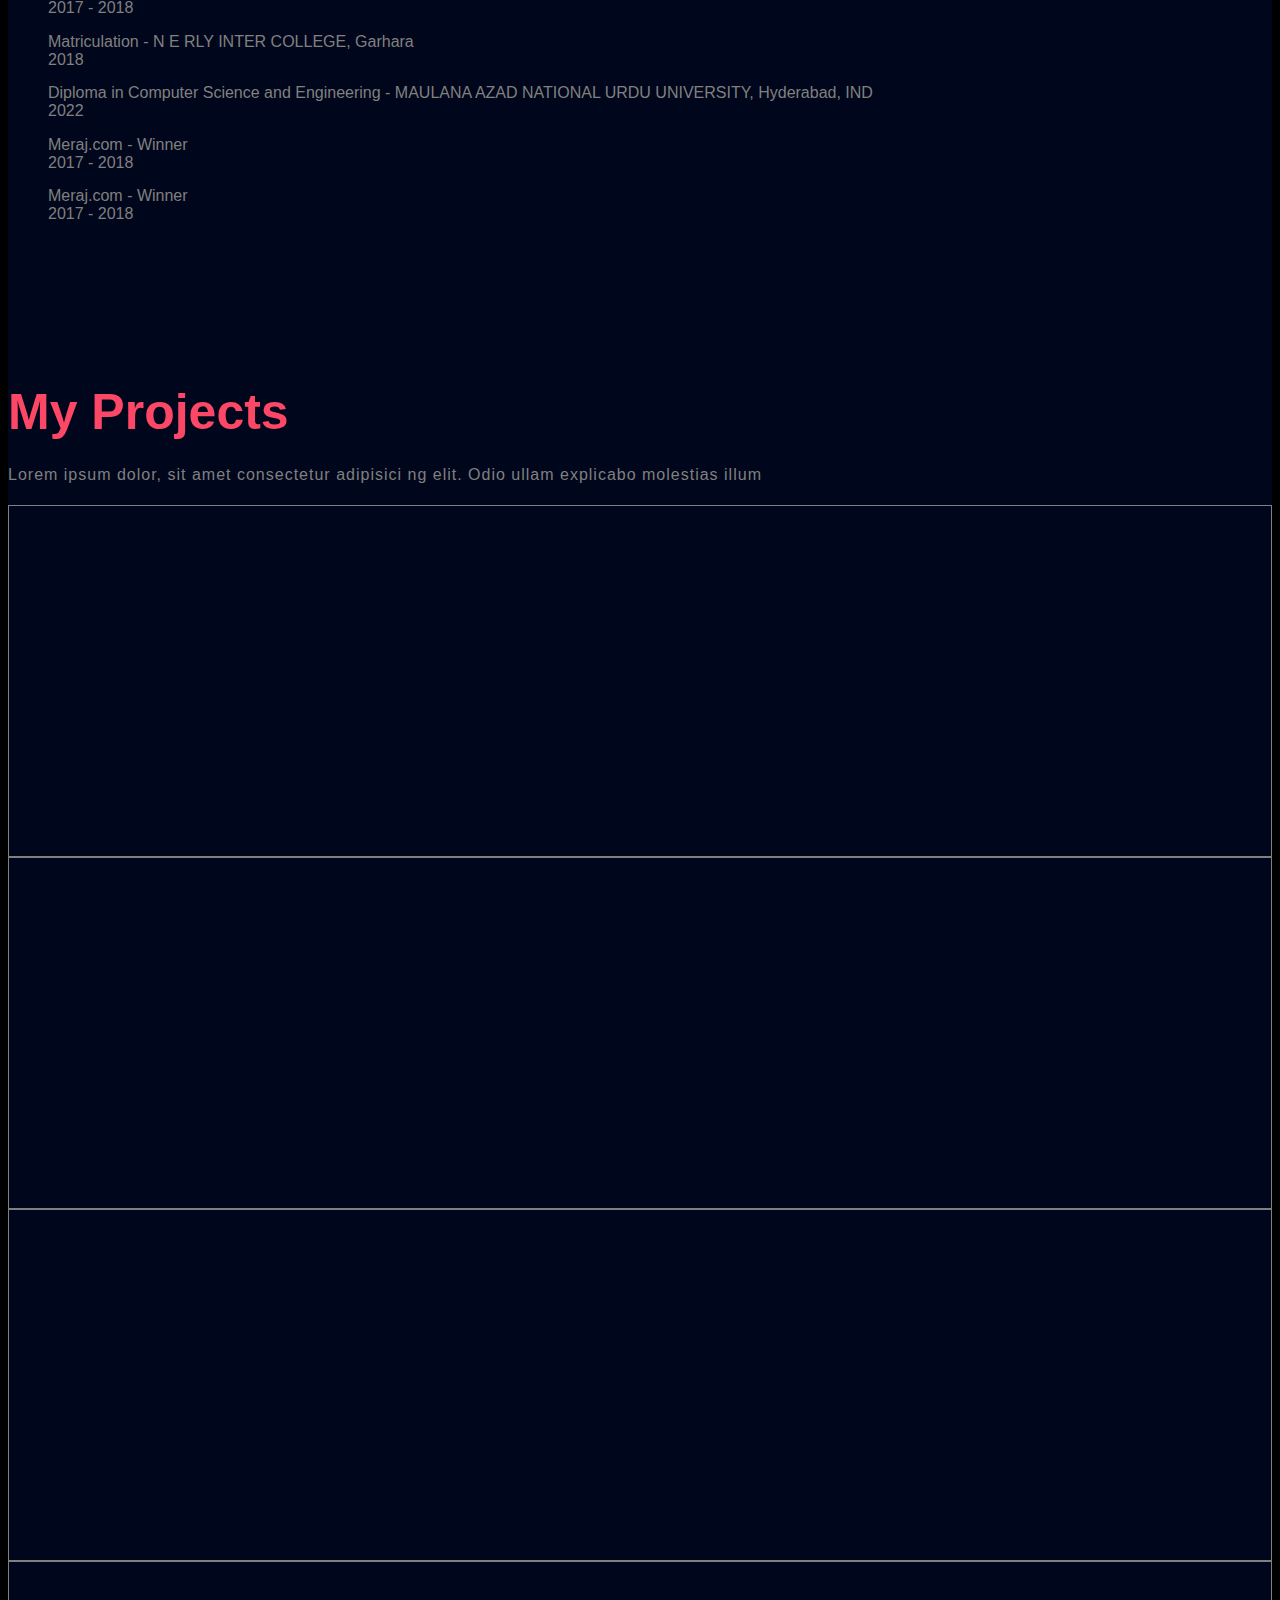
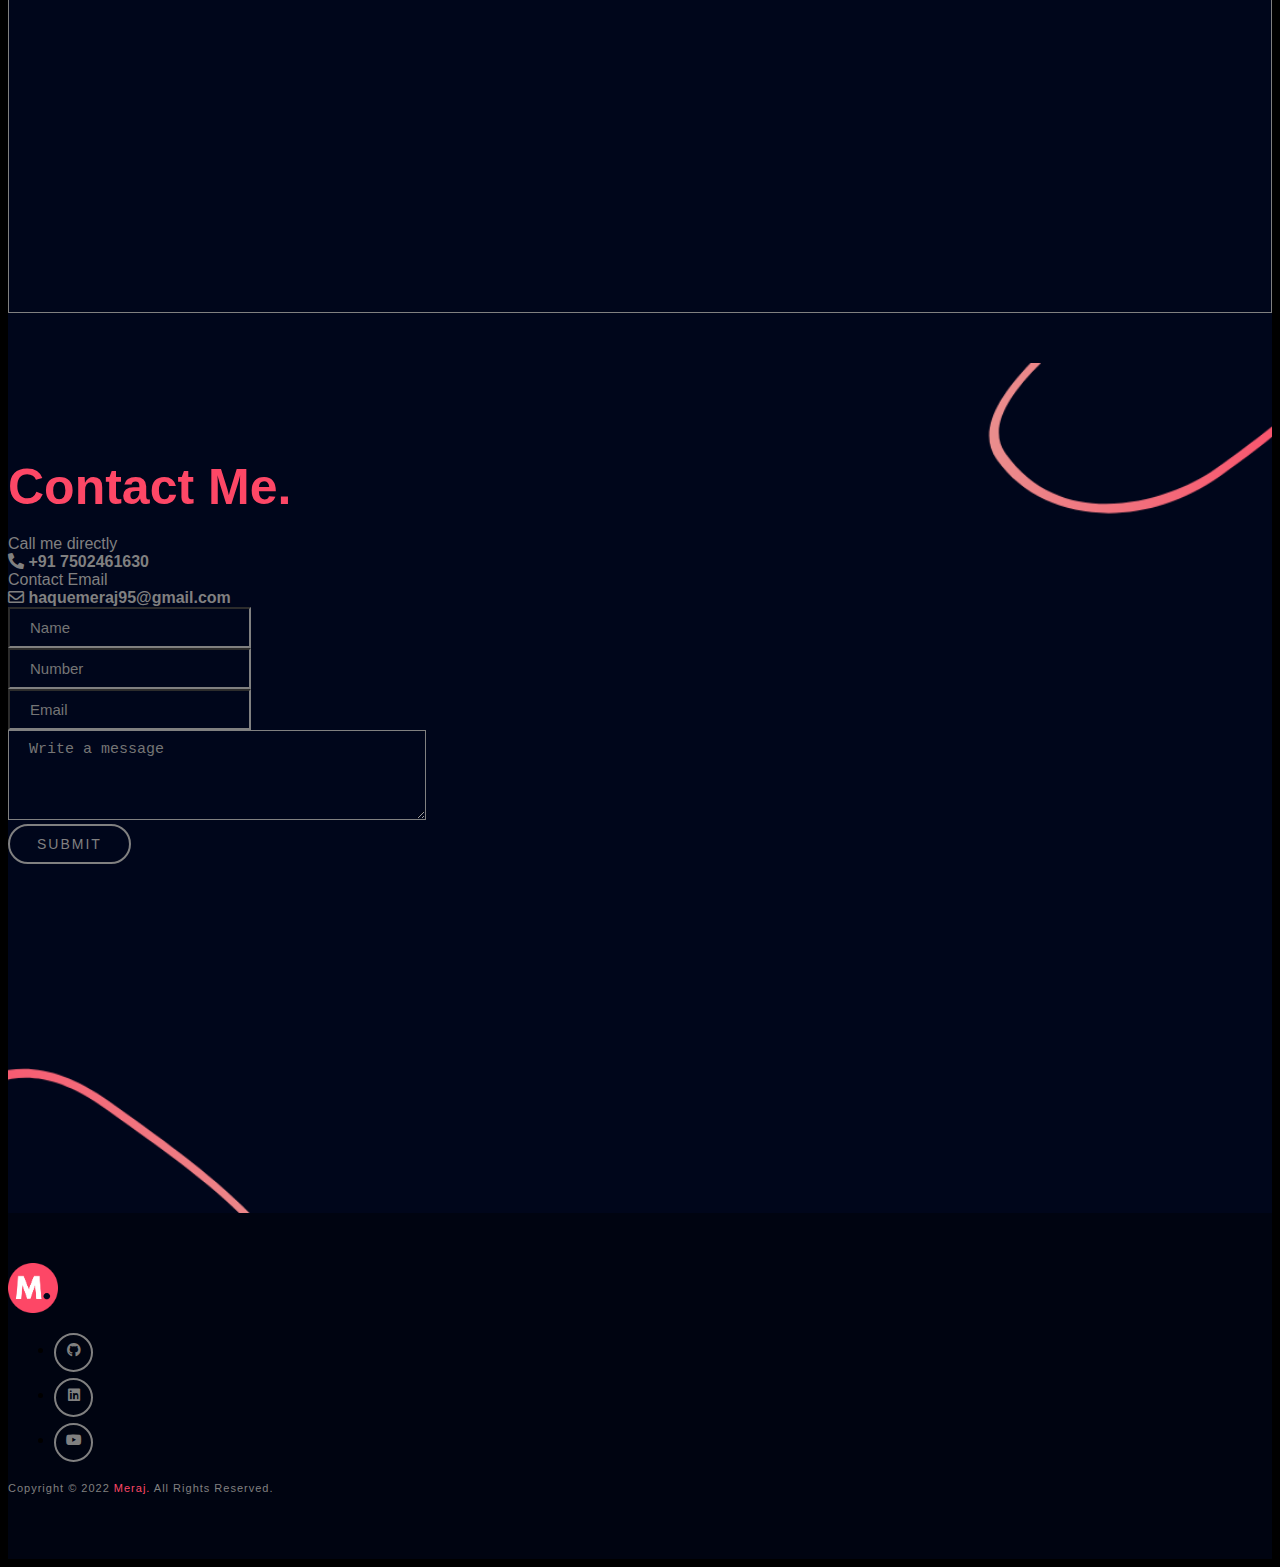
==== commit 18d49e3a: "changes" ====
--- a/index.html
+++ b/index.html
@@ -90,7 +90,7 @@
 
                 <div class="col-lg-7 ps-lg-5 text-center text-lg-start">
                     <div class="my-3 mb-lg-0">
-                        <h1><span>About Me</span></h1>
+                        <h2><span>About Me</span></h2>
                         <p>I'm a Web Developer. My name is MD MERAJUL HAQUE and I have completed my DIPLOMA in COMPUTER SCIENCE and ENGINEERING.</p>
 
                     </div>
@@ -225,7 +225,7 @@
             <div class="row">
                 <div class="col-sm-12 text-center mb-4">
                     <div class="my-3 mb-lg-0">
-                        <h1><span>My Projects</span></h1>
+                        <h2><span>My Projects</span></h2>
                         <p>Lorem ipsum dolor, sit amet consectetur adipisici ng elit. Odio ullam explicabo molestias illum </p>
 
                     </div>
@@ -282,7 +282,7 @@
         <div class="container">
             <div class="row justify-content-between align-items-center">
                 <div class="col-lg-6 order-2 order-lg-1 pe-lg-5 text-lg-start text-center">
-                    <h1><span>Contact Me.</span></h1>
+                    <h2><span>Contact Me.</span></h2>
                     <div class="row call_details mb-4">
                         <label class="col-sm-3 col-lg-4">Call me directly</label>
 
--- a/css/style.css
+++ b/css/style.css
@@ -28,8 +28,10 @@
     /* Text Color*/
     --primary-font: 'Poopins', sans-serif;
     --primary-text: #fd4766;
+    --text-dark-blue: #00061b;
     --text-gray: gray;
     --text-white: white;
+    --text-gradient: linear-gradient(120deg, #f7aeae 20.69%, #EA8D8D 50.19%, var(--primary-color) 79.69%);
 }
 
 body {
@@ -98,7 +100,7 @@
     font-size: 50px;
     line-height: 1.3;
     font-weight: 600;
-    color: var(--text-white);
+    color: var(--primary-color);
     margin-bottom: 15px;
 }
 
--- a/css/responsive-style.css
+++ b/css/responsive-style.css
@@ -70,7 +70,7 @@
         line-height: 48px;
     }
     h2 {
-        font-size: 25px;
+        font-size: 35px;
     }
     p {
         font-size: 13px;
@@ -105,4 +105,29 @@
     .contact_wrapper {
         background-image: none;
     }
+    .contact_wrapper .row .call_details {
+        background-color: var(--primary-color);
+        padding: 15px 0 0 0;
+    }
+    .contact_wrapper .row .call_details {
+        font-size: 15px;
+        color: #ffffff85;
+    }
+    .contact_wrapper .row .call_details a {
+        font-weight: 700;
+        color: #ffffff85;
+        text-align: center;
+    }
+    .contact_wrapper .call_details a:hover {
+        color: var(--text-white);
+    }
+    .contact_wrapper form {
+        background-color: var(--bg-white);
+        padding: 15px 15px 15px 15px;
+        border: 1px solid var(--primary-color);
+        border-radius: 4px;
+    }
+    .contact_wrapper form:hover {
+        box-shadow: 0 0 15px 0 var(--primary-color);
+    }
 }